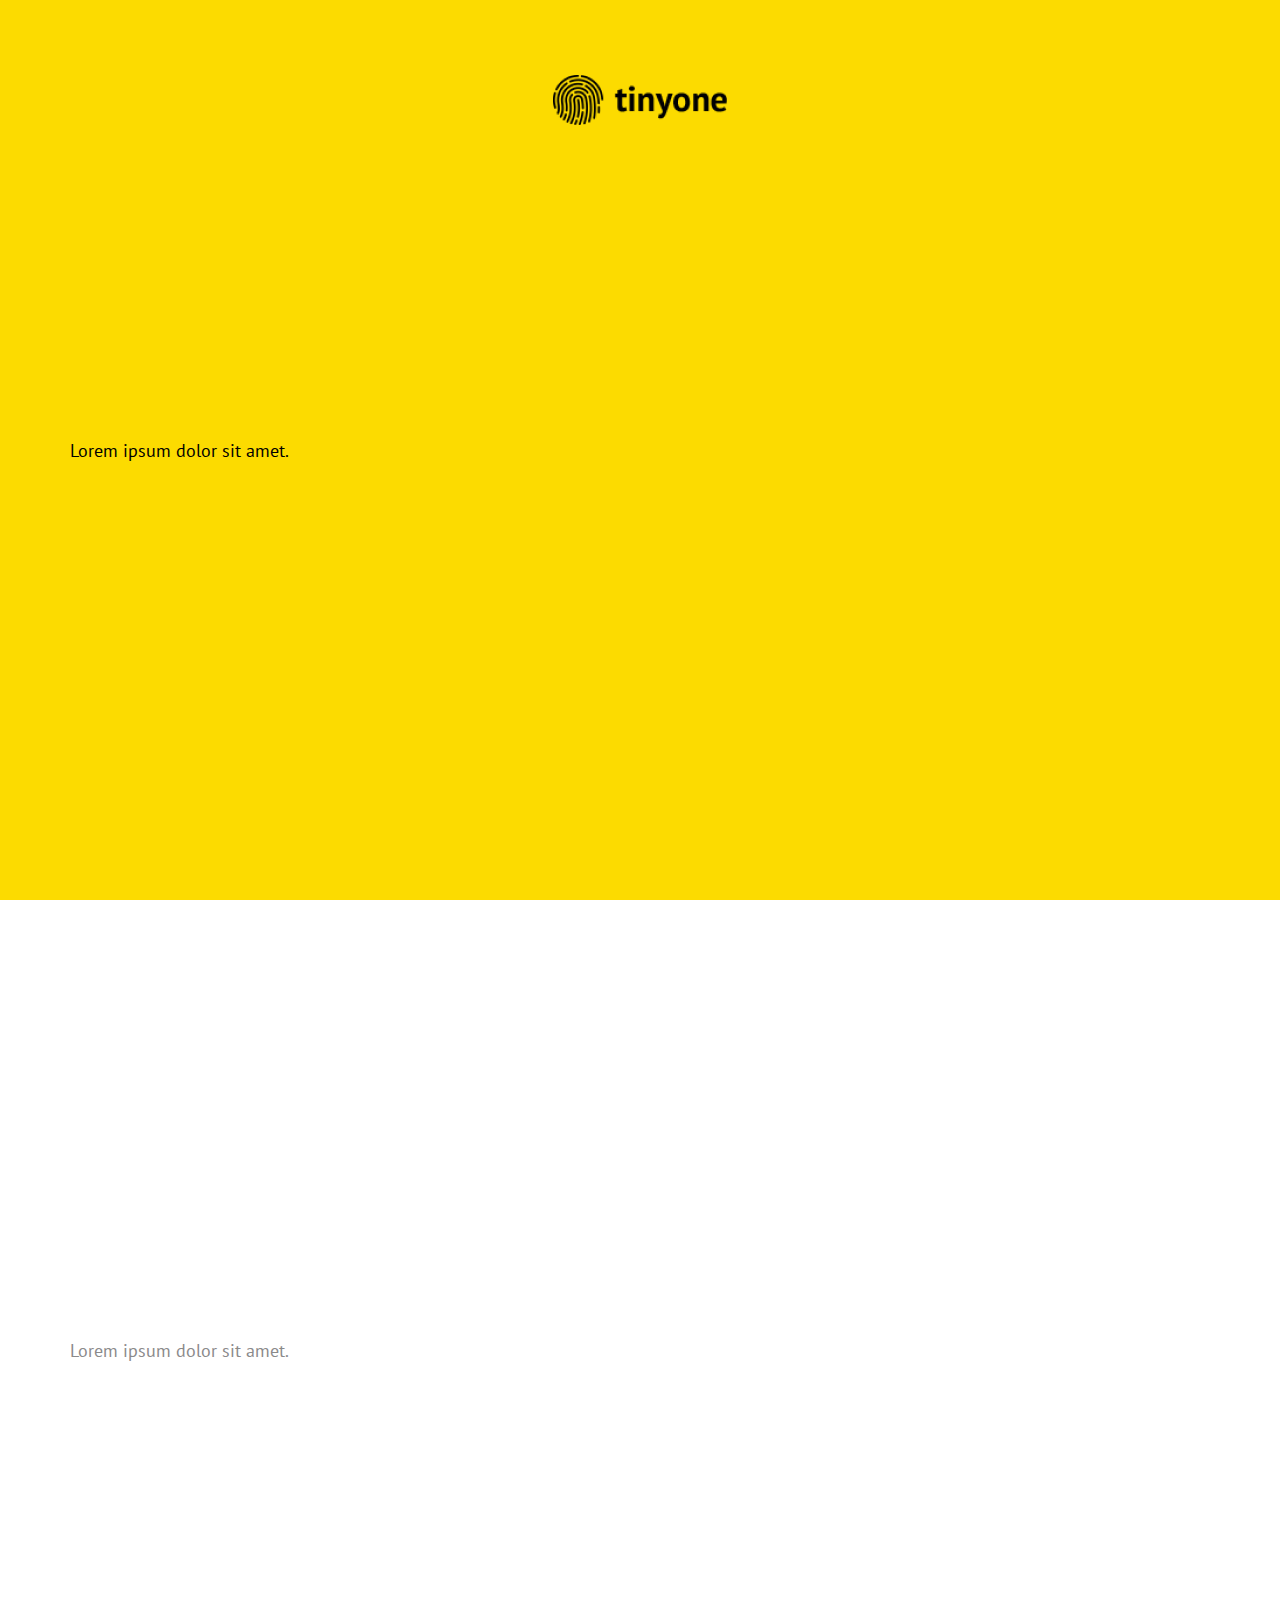
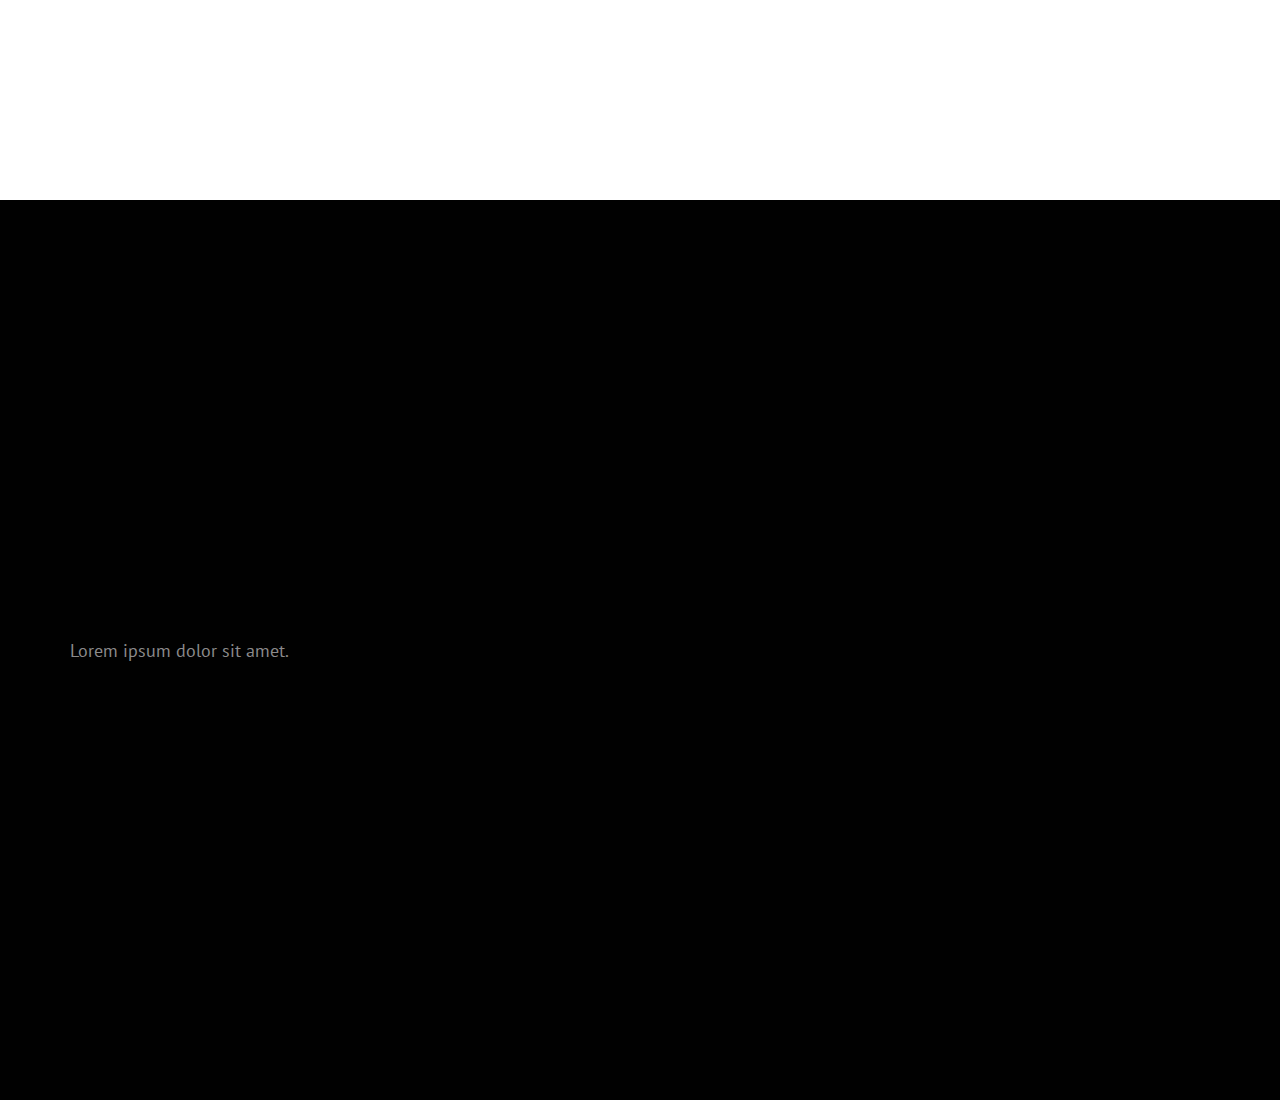
==== index.html @ 017e1a40 "one" ====
<!DOCTYPE html>
<html lang="en">

<head>
    <meta charset="UTF-8">
    <meta http-equiv="X-UA-Compatible" content="IE=edge">
    <meta name="viewport" content="width=device-width, initial-scale=1.0">
    <link rel="stylesheet" href="style.css">
    <link rel="stylesheet" href="https://pro.fontawesome.com/releases/v5.10.0/css/all.css"
        integrity="sha384-AYmEC3Yw5cVb3ZcuHtOA93w35dYTsvhLPVnYs9eStHfGJvOvKxVfELGroGkvsg+p" crossorigin="anonymous" />
    <title>Document</title>
</head>

<body>
    <section class="header">
        <div class="container">
            <div class="header__menu">
                <a hreff="#"><i class="fas fa-bars"></i></a></div>
            <div class="header__logo">
                <a hreff="#"><img src="/images/logo.png"></a>
            </div>
            <div class="header__social">
                <a hreff="#"><i class="fab fa-facebook-square"></i></a>
                <a hreff="#"><i class="fab fa-twitter-square"></i></a>
                <a hreff="#"><i class="fab fa-pinterest-square"></i></a></div>
        </div>


    </section>

    <section class="slider">
        <div class="container">Lorem ipsum dolor sit amet.</div>
    </section>
    <section class="content">
        <div class="container">Lorem ipsum dolor sit amet.</div>
    </section>
    <section class="footer">
        <div class="container">Lorem ipsum dolor sit amet.</div>
    </section>
</body>

</html>
---- style.css ----
@import url('https://fonts.googleapis.com/css2?family=PT+Sans:wght@400;700&display=swap');

:root {
    --variable-yellow: #fcdb00;
    --variable-silver: #8b8a8b;
    --variable-black: #010101;
}

* {
    padding: 0;
    margin: 0;
    box-sizing: border-box;
}

html,
body {
    height: 100%;
}

body {
    font-family: 'PT Sans', sans-serif;
    font-size: 18px;
    line-height: 1.5em;
    color: var(--variable-silver);
}

section {
    padding: 75px 0;
    display: flex;
    justify-content: center;
    align-items: center;
}

.container {
    width: 90%;
    max-width: 1140px;
    margin: 0 auto;
    display: flex;
}

.slider,
.content,
.footer {
    min-height: 100%;
}
.menu, .social a
{
    color:#010101;
    font-size: 24px;
}


.header {
    position: absolute;
    left:0;
    right:0;

}
.header .container
{
    flex-direction: row;
    justify-content: space-between;
}

.slider {
    background-color: var(--variable-yellow);
    color:var(--variable-black);
}

.content {}

.footer {
    background-color: var(--variable-black);
}
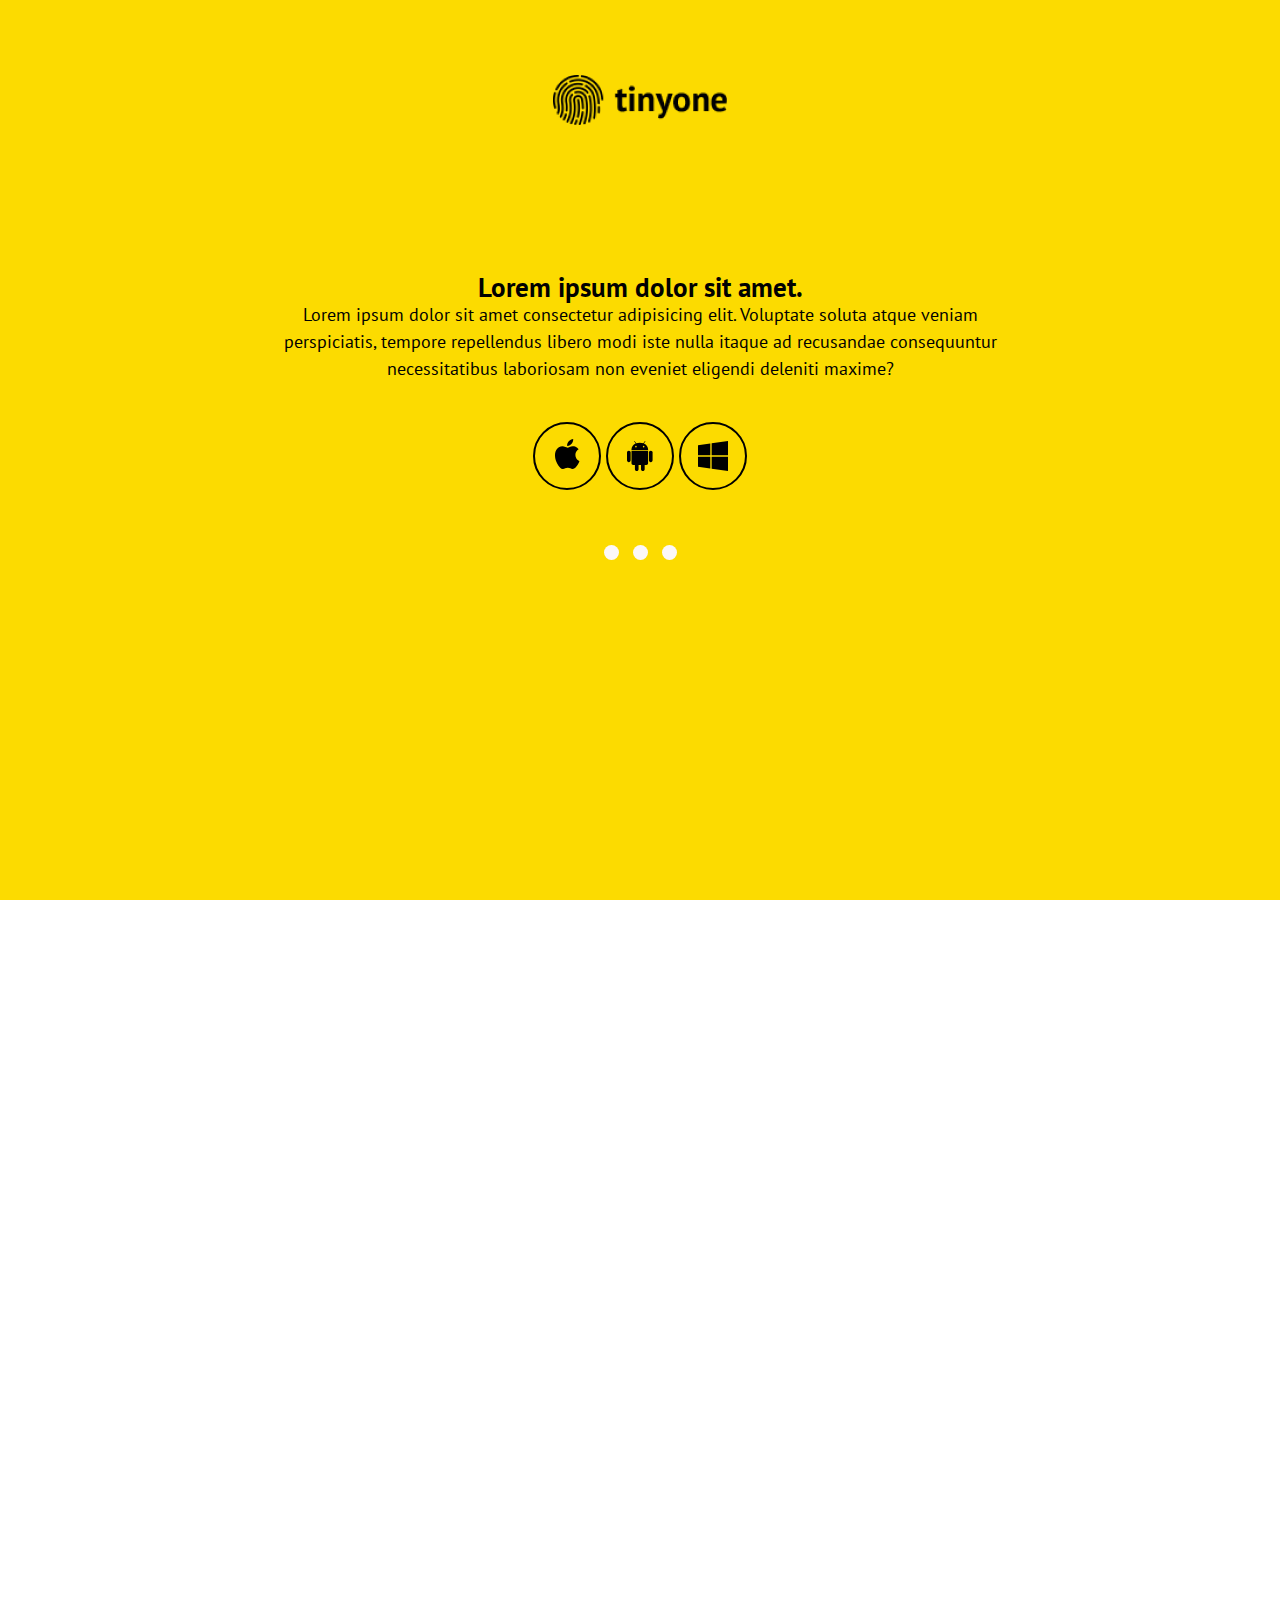
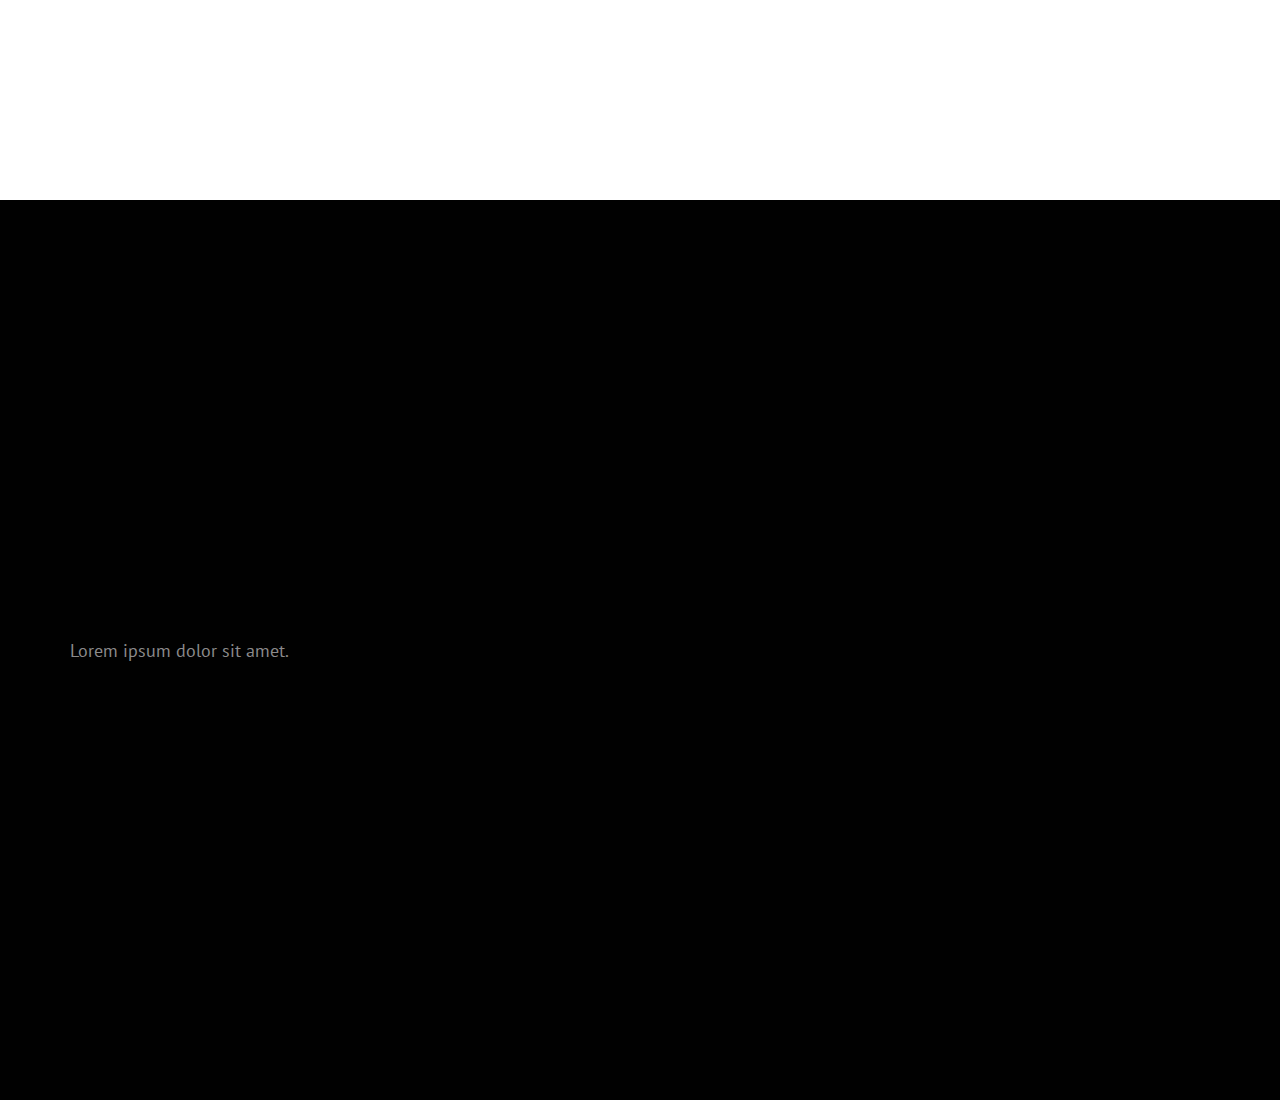
==== commit 9a2224cc: "2307" ====
--- a/index.html
+++ b/index.html
@@ -15,24 +15,46 @@
     <section class="header">
         <div class="container">
             <div class="header__menu">
-                <a hreff="#"><i class="fas fa-bars"></i></a></div>
+                <a href="#"><i class="fas fa-bars"></i></a>
+            </div>
             <div class="header__logo">
-                <a hreff="#"><img src="/images/logo.png"></a>
+                <a href="#"><img src="/images/logo.png"></a>
             </div>
             <div class="header__social">
-                <a hreff="#"><i class="fab fa-facebook-square"></i></a>
-                <a hreff="#"><i class="fab fa-twitter-square"></i></a>
-                <a hreff="#"><i class="fab fa-pinterest-square"></i></a></div>
+                <a href="#"><i class="fab fa-facebook-square"></i></a>
+                <a href="#"><i class="fab fa-twitter-square"></i></a>
+                <a href="#"><i class="fab fa-pinterest-square"></i></a>
+            </div>
         </div>
 
 
     </section>
 
     <section class="slider">
-        <div class="container">Lorem ipsum dolor sit amet.</div>
+        <div class="container">
+            <div class="slider__item">
+                <h2>Lorem ipsum dolor sit amet.</h2>
+                <p>Lorem ipsum dolor sit amet consectetur adipisicing elit. Voluptate soluta atque veniam perspiciatis, tempore repellendus libero modi iste nulla itaque ad recusandae consequuntur necessitatibus laboriosam non eveniet eligendi deleniti maxime?
+                </p>
+                <div class="pictures">
+                    <img src="/images/Apple_logo.svg">
+                    <img src="/images/Android_logo.svg">
+                    <img src="/images/Windows_logo.svg">
+                </div>
+            </div>
+
+            <ul class="slider_navigation">
+                <li class="slider_navigation_items"></li>
+                <li class="slider_navigation_items"></li>
+                <li class="slider_navigation_items"></li>
+            </ul>
+        </div>
     </section>
     <section class="content">
-        <div class="container">Lorem ipsum dolor sit amet.</div>
+        <div class="container">
+            
+        </div>
+
     </section>
     <section class="footer">
         <div class="container">Lorem ipsum dolor sit amet.</div>
--- a/style.css
+++ b/style.css
@@ -4,6 +4,7 @@
     --variable-yellow: #fcdb00;
     --variable-silver: #8b8a8b;
     --variable-black: #010101;
+    --variable-white: #fcf8f8;
 }
 
 * {
@@ -43,30 +44,94 @@
 .footer {
     min-height: 100%;
 }
-.menu, .social a
-{
-    color:#010101;
+
+.header__menu a,
+.header__social a {
+    color: var(--variable-black);
     font-size: 24px;
 }
 
 
 .header {
     position: absolute;
-    left:0;
-    right:0;
+    left: 0;
+    right: 0;
 
 }
-.header .container
-{
+
+.header .container {
     flex-direction: row;
     justify-content: space-between;
+    align-items: center;
 }
+
+.header .container>div {
+    width: 30%;
+}
+
+.header__social a {
+    margin-left: 15px;
+    font-size: 24px;
+}
+
+.header__logo {
+    text-align: center;
+}
+
+.header__social {
+    text-align: right;
+    display: flex;
+    justify-content: flex-end;
+}
+
+h2, p
+ {
+    text-align: center;
+ }
+
+ 
 
 .slider {
     background-color: var(--variable-yellow);
-    color:var(--variable-black);
+    color: var(--variable-black);
+}
+.slider>.container
+{
+    position: relative;
+    flex-direction: column;
+    justify-content: center;
+    align-items: center;
+
+}
+.slider__item
+{
+    max-width: 740px;
+    text-align: center;
+    padding: 15px 0;
+}
+.pictures
+{
+    margin:40px 0 130px ;
 }
 
+
+.slider_navigation_items {
+    
+    width: 15px;
+    height: 15px;
+    border-radius: 50%;
+    background-color:var(--variable-white);
+    margin:7px;
+}
+.slider_navigation
+{
+    display:flex;
+
+    list-style: none;
+    position: absolute;
+    bottom:75px;
+    
+}
 .content {}
 
 .footer {
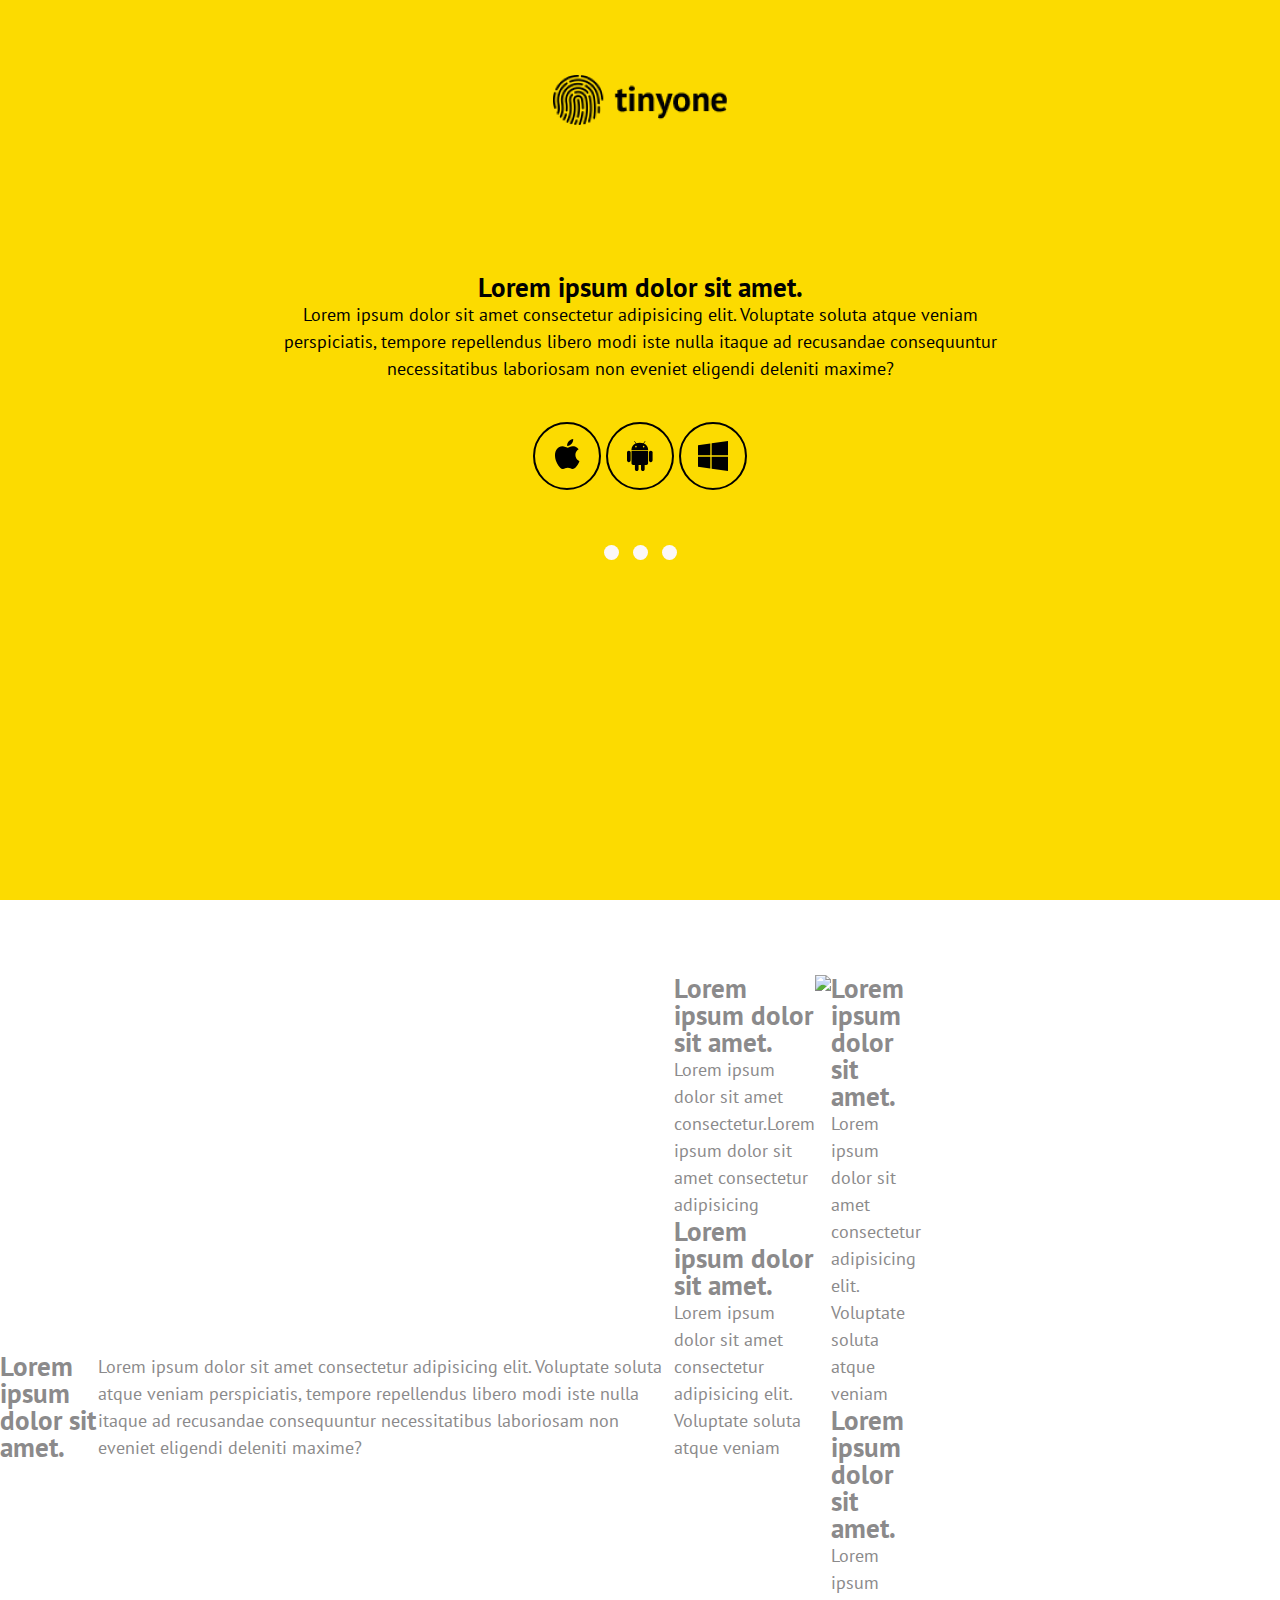
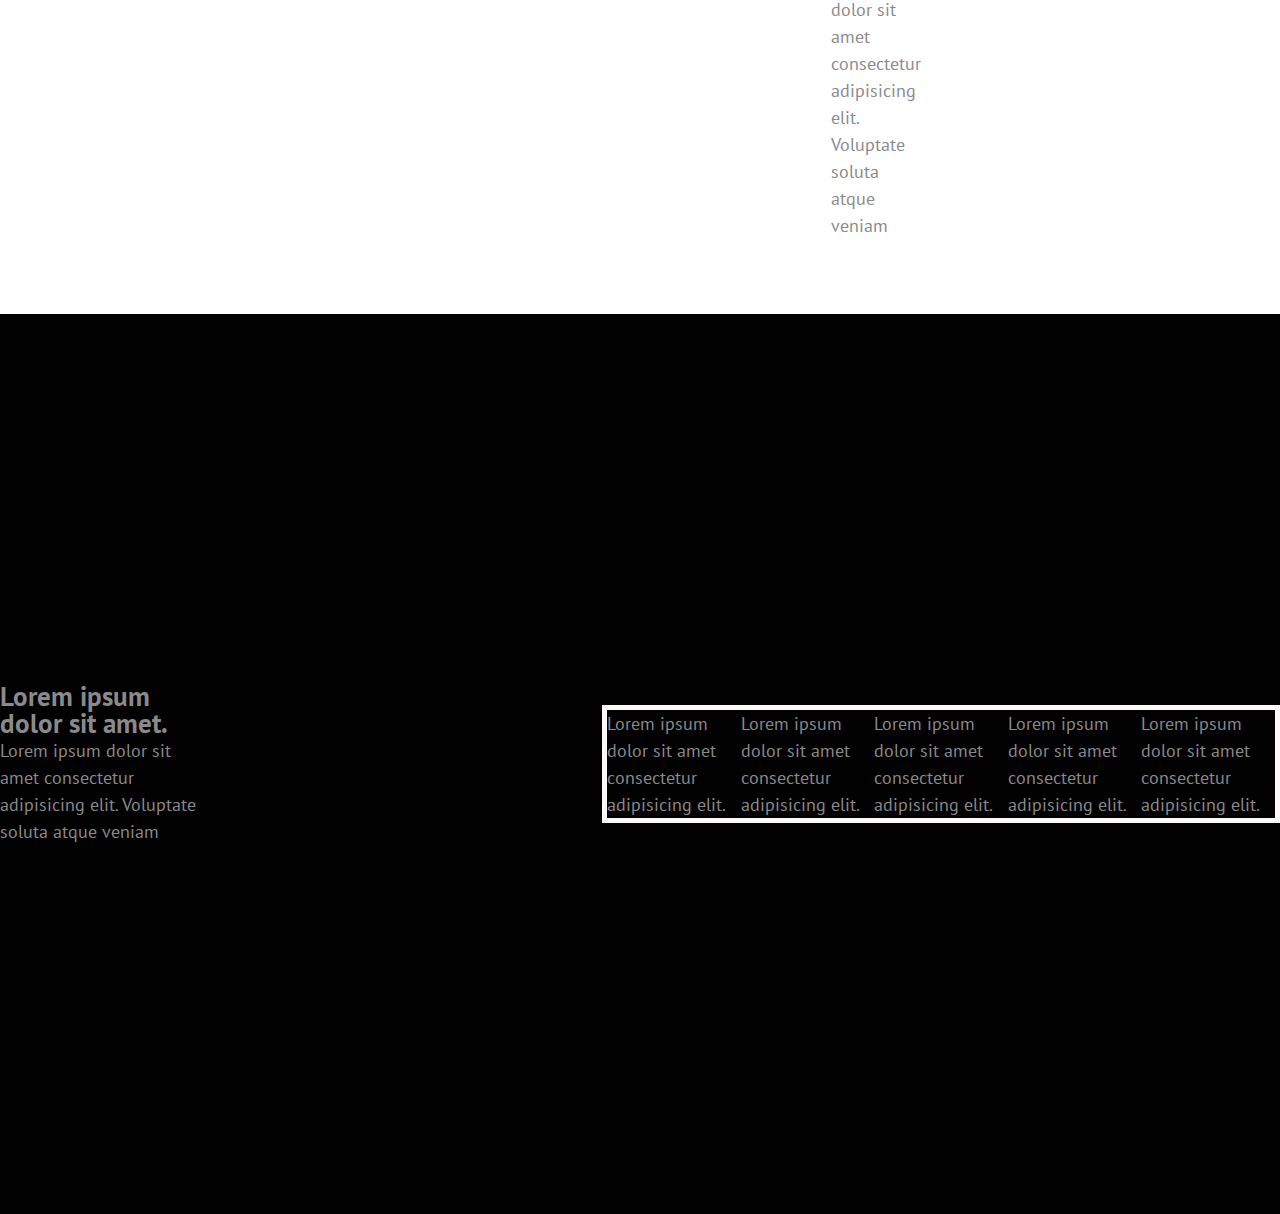
==== commit 2a59d7c1: "2307" ====
--- a/index.html
+++ b/index.html
@@ -1,64 +1,109 @@
-<!DOCTYPE html>
-<html lang="en">
-
-<head>
-    <meta charset="UTF-8">
-    <meta http-equiv="X-UA-Compatible" content="IE=edge">
-    <meta name="viewport" content="width=device-width, initial-scale=1.0">
-    <link rel="stylesheet" href="style.css">
-    <link rel="stylesheet" href="https://pro.fontawesome.com/releases/v5.10.0/css/all.css"
-        integrity="sha384-AYmEC3Yw5cVb3ZcuHtOA93w35dYTsvhLPVnYs9eStHfGJvOvKxVfELGroGkvsg+p" crossorigin="anonymous" />
-    <title>Document</title>
-</head>
-
-<body>
-    <section class="header">
-        <div class="container">
-            <div class="header__menu">
-                <a href="#"><i class="fas fa-bars"></i></a>
-            </div>
-            <div class="header__logo">
-                <a href="#"><img src="/images/logo.png"></a>
-            </div>
-            <div class="header__social">
-                <a href="#"><i class="fab fa-facebook-square"></i></a>
-                <a href="#"><i class="fab fa-twitter-square"></i></a>
-                <a href="#"><i class="fab fa-pinterest-square"></i></a>
-            </div>
-        </div>
-
-
-    </section>
-
-    <section class="slider">
-        <div class="container">
-            <div class="slider__item">
-                <h2>Lorem ipsum dolor sit amet.</h2>
-                <p>Lorem ipsum dolor sit amet consectetur adipisicing elit. Voluptate soluta atque veniam perspiciatis, tempore repellendus libero modi iste nulla itaque ad recusandae consequuntur necessitatibus laboriosam non eveniet eligendi deleniti maxime?
-                </p>
-                <div class="pictures">
-                    <img src="/images/Apple_logo.svg">
-                    <img src="/images/Android_logo.svg">
-                    <img src="/images/Windows_logo.svg">
-                </div>
-            </div>
-
-            <ul class="slider_navigation">
-                <li class="slider_navigation_items"></li>
-                <li class="slider_navigation_items"></li>
-                <li class="slider_navigation_items"></li>
-            </ul>
-        </div>
-    </section>
-    <section class="content">
-        <div class="container">
-            
-        </div>
-
-    </section>
-    <section class="footer">
-        <div class="container">Lorem ipsum dolor sit amet.</div>
-    </section>
-</body>
-
+<!DOCTYPE html>
+<html lang="en">
+
+<head>
+    <meta charset="UTF-8">
+    <meta http-equiv="X-UA-Compatible" content="IE=edge">
+    <meta name="viewport" content="width=device-width, initial-scale=1.0">
+    <link rel="stylesheet" href="style.css">
+    <link rel="stylesheet" href="https://pro.fontawesome.com/releases/v5.10.0/css/all.css"
+        integrity="sha384-AYmEC3Yw5cVb3ZcuHtOA93w35dYTsvhLPVnYs9eStHfGJvOvKxVfELGroGkvsg+p" crossorigin="anonymous" />
+    <title>Document</title>
+</head>
+
+<body>
+    <section class="header">
+        <div class="container">
+            <div class="header__menu">
+                <a href="#"><i class="fas fa-bars"></i></a>
+            </div>
+            <div class="header__logo">
+                <a href="#"><img src="/images/logo.png"></a>
+            </div>
+            <div class="header__social">
+                <a href="#"><i class="fab fa-facebook-square"></i></a>
+                <a href="#"><i class="fab fa-twitter-square"></i></a>
+                <a href="#"><i class="fab fa-pinterest-square"></i></a>
+            </div>
+        </div>
+
+
+    </section>
+
+    <section class="slider">
+        <div class="container">
+            <div class="slider__item">
+                <h2>Lorem ipsum dolor sit amet.</h2>
+                <p>Lorem ipsum dolor sit amet consectetur adipisicing elit. Voluptate soluta atque veniam perspiciatis,
+                    tempore repellendus libero modi iste nulla itaque ad recusandae consequuntur necessitatibus
+                    laboriosam non eveniet eligendi deleniti maxime?
+                </p>
+                <div class="pictures">
+                    <img src="/images/Apple_logo.svg">
+                    <img src="/images/Android_logo.svg">
+                    <img src="/images/Windows_logo.svg">
+                </div>
+            </div>
+
+            <ul class="slider_navigation">
+                <li class="slider_navigation_items"></li>
+                <li class="slider_navigation_items"></li>
+                <li class="slider_navigation_items"></li>
+            </ul>
+        </div>
+    </section>
+    <section class="content">
+        <div class="content__container">
+            <h2>Lorem ipsum dolor sit amet.</h2>
+            <p>Lorem ipsum dolor sit amet consectetur adipisicing elit. Voluptate soluta atque veniam perspiciatis,
+                tempore repellendus libero modi iste nulla itaque ad recusandae consequuntur necessitatibus
+                laboriosam non eveniet eligendi deleniti maxime?
+            </p>
+        </div>
+        <div class="container">
+
+            <div class="content__container__under">
+                <div class="content__container__under1">
+                    <h2>Lorem ipsum dolor sit amet.</h2>
+                    <p>Lorem ipsum dolor sit amet consectetur.Lorem ipsum dolor sit amet consectetur adipisicing
+                    </p>
+                    <h2>Lorem ipsum dolor sit amet.</h2>
+                    <p>Lorem ipsum dolor sit amet consectetur adipisicing elit. Voluptate soluta atque veniam
+                    </p>
+                </div>
+
+                <img src="/images/tablet.svg">
+
+                <div class="content__container__under2">
+                    <h2>Lorem ipsum dolor sit amet.</h2>
+                    <p>Lorem ipsum dolor sit amet consectetur adipisicing elit. Voluptate soluta atque veniam
+                    </p>
+                    <h2>Lorem ipsum dolor sit amet.</h2>
+                    <p>Lorem ipsum dolor sit amet consectetur adipisicing elit. Voluptate soluta atque veniam
+                    </p>
+                </div>
+            </div>
+
+        </div>
+
+        </div>
+
+    </section>
+    <section class="footer">
+        <div class="footer__container">
+            <h2>Lorem ipsum dolor sit amet.</h2>
+            <p>Lorem ipsum dolor sit amet consectetur adipisicing elit. Voluptate soluta atque veniam
+            </p>
+        </div>
+        <div class="footer_forms"> </div>
+        <div class="footer_finish">
+            <p>Lorem ipsum dolor sit amet consectetur adipisicing elit.</p>
+            <p>Lorem ipsum dolor sit amet consectetur adipisicing elit.</p>
+            <p>Lorem ipsum dolor sit amet consectetur adipisicing elit.</p>
+            <p>Lorem ipsum dolor sit amet consectetur adipisicing elit.</p>
+            <p>Lorem ipsum dolor sit amet consectetur adipisicing elit.</p>
+        </div>
+    </section>
+</body>
+
 </html>--- a/style.css
+++ b/style.css
@@ -1,139 +1,181 @@
-@import url('https://fonts.googleapis.com/css2?family=PT+Sans:wght@400;700&display=swap');
-
-:root {
-    --variable-yellow: #fcdb00;
-    --variable-silver: #8b8a8b;
-    --variable-black: #010101;
-    --variable-white: #fcf8f8;
-}
-
-* {
-    padding: 0;
-    margin: 0;
-    box-sizing: border-box;
-}
-
-html,
-body {
-    height: 100%;
-}
-
-body {
-    font-family: 'PT Sans', sans-serif;
-    font-size: 18px;
-    line-height: 1.5em;
-    color: var(--variable-silver);
-}
-
-section {
-    padding: 75px 0;
-    display: flex;
-    justify-content: center;
-    align-items: center;
-}
-
-.container {
-    width: 90%;
-    max-width: 1140px;
-    margin: 0 auto;
-    display: flex;
-}
-
-.slider,
-.content,
-.footer {
-    min-height: 100%;
-}
-
-.header__menu a,
-.header__social a {
-    color: var(--variable-black);
-    font-size: 24px;
-}
-
-
-.header {
-    position: absolute;
-    left: 0;
-    right: 0;
-
-}
-
-.header .container {
-    flex-direction: row;
-    justify-content: space-between;
-    align-items: center;
-}
-
-.header .container>div {
-    width: 30%;
-}
-
-.header__social a {
-    margin-left: 15px;
-    font-size: 24px;
-}
-
-.header__logo {
-    text-align: center;
-}
-
-.header__social {
-    text-align: right;
-    display: flex;
-    justify-content: flex-end;
-}
-
-h2, p
- {
-    text-align: center;
- }
-
- 
-
-.slider {
-    background-color: var(--variable-yellow);
-    color: var(--variable-black);
-}
-.slider>.container
-{
-    position: relative;
-    flex-direction: column;
-    justify-content: center;
-    align-items: center;
-
-}
-.slider__item
-{
-    max-width: 740px;
-    text-align: center;
-    padding: 15px 0;
-}
-.pictures
-{
-    margin:40px 0 130px ;
-}
-
-
-.slider_navigation_items {
-    
-    width: 15px;
-    height: 15px;
-    border-radius: 50%;
-    background-color:var(--variable-white);
-    margin:7px;
-}
-.slider_navigation
-{
-    display:flex;
-
-    list-style: none;
-    position: absolute;
-    bottom:75px;
-    
-}
-.content {}
-
-.footer {
-    background-color: var(--variable-black);
+@import url('https://fonts.googleapis.com/css2?family=PT+Sans:wght@400;700&display=swap');
+
+:root {
+    --variable-yellow: #fcdb00;
+    --variable-silver: #8b8a8b;
+    --variable-black: #010101;
+    --variable-white: #fcf8f8;
+}
+
+* {
+    padding: 0;
+    margin: 0;
+    box-sizing: border-box;
+}
+
+html,
+body {
+    height: 100%;
+}
+
+body {
+    font-family: 'PT Sans', sans-serif;
+    font-size: 18px;
+    line-height: 1.5em;
+    color: var(--variable-silver);
+}
+
+section {
+    padding: 75px 0;
+    display: flex;
+    justify-content: center;
+    align-items: center;
+}
+
+.container {
+    width: 90%;
+    max-width: 1140px;
+    margin: 0 auto;
+    display: flex;
+}
+
+.slider,
+.content,
+.footer {
+    min-height: 100%;
+}
+
+.header__menu a,
+.header__social a {
+    color: var(--variable-black);
+    font-size: 24px;
+}
+
+
+.header {
+    position: absolute;
+    left: 0;
+    right: 0;
+
+}
+
+.header .container {
+    flex-direction: row;
+    justify-content: space-between;
+    align-items: center;
+}
+
+.header .container>div {
+    width: 30%;
+}
+
+.header__social a {
+    margin-left: 15px;
+    font-size: 24px;
+}
+
+.header__logo {
+    text-align: center;
+}
+
+.header__social {
+    text-align: right;
+    display: flex;
+    justify-content: flex-end;
+}
+
+h2,
+p {
+    margin: 0  auto;
+}
+
+
+
+.slider {
+    background-color: var(--variable-yellow);
+    color: var(--variable-black);
+}
+
+.slider>.container {
+    position: relative;
+    flex-direction: column;
+    justify-content: center;
+    align-items: center;
+
+}
+
+.slider__item {
+    max-width: 740px;
+    text-align: center;
+    padding: 15px 0;
+}
+
+.pictures {
+    margin: 40px 0 130px;
+}
+
+
+.slider_navigation_items {
+
+    width: 15px;
+    height: 15px;
+    border-radius: 50%;
+    background-color: var(--variable-white);
+    margin: 7px;
+}
+
+.slider_navigation {
+    display: flex;
+    list-style: none;
+    position: absolute;
+    bottom: 75px;
+
+}
+.content__container
+{
+    display: flex;
+    flex-direction: row;
+     flex-basis: 100%;
+     justify-content:center;
+     align-items: center;
+     
+}
+.content__container__under
+{
+    display: flex;
+    flex-basis: 30%;
+    justify-content:row;
+    align-items:space-between;
+}
+
+
+.footer {
+    background-color: var(--variable-black);
+}
+
+.footer__container
+{
+
+}
+
+.footer_forms
+{
+display: flex;
+flex-direction: row;
+     flex-basis: 100%;
+     justify-content:center;
+     align-items: center;
+
+
+}
+
+.footer_finish
+{
+display: flex;
+justify-content: center;
+align-items: center;
+flex-grow: 2;
+align-items: center;
+border:#fcf8f8 solid 5px;
+
 }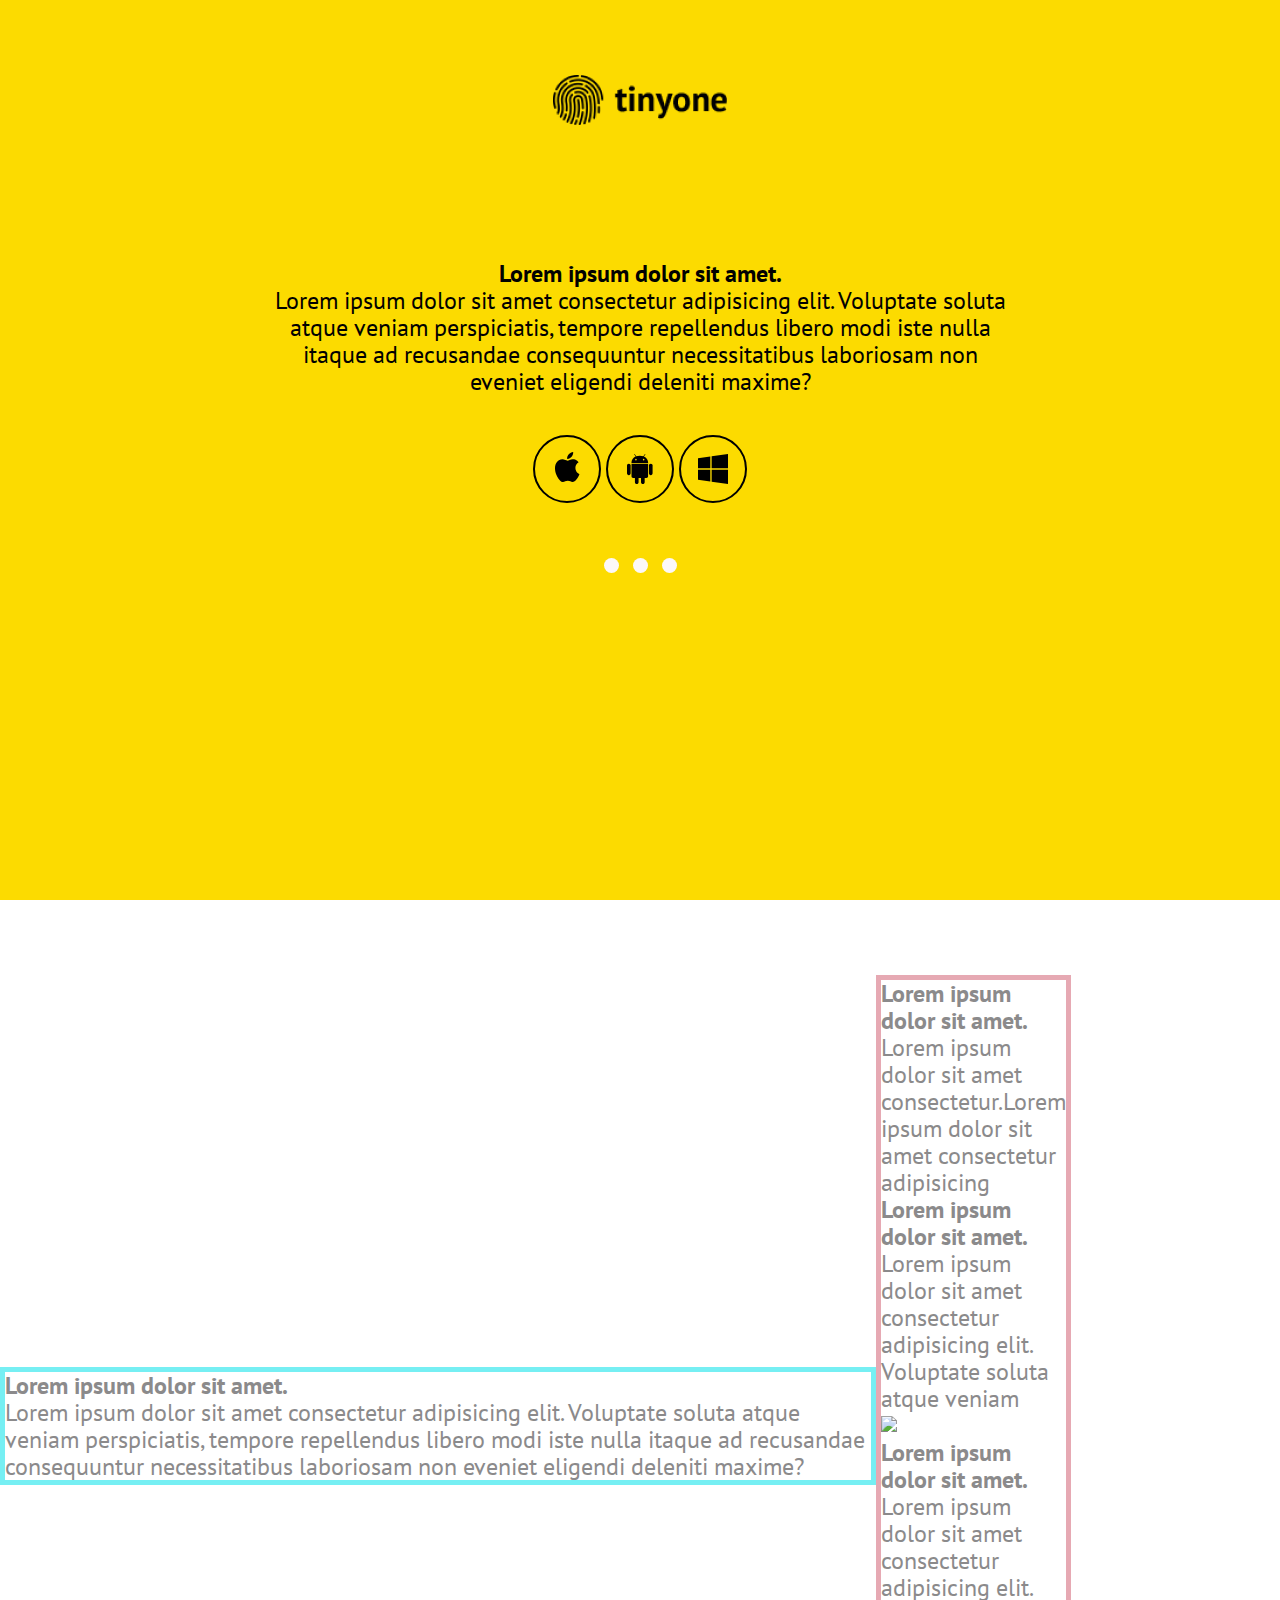
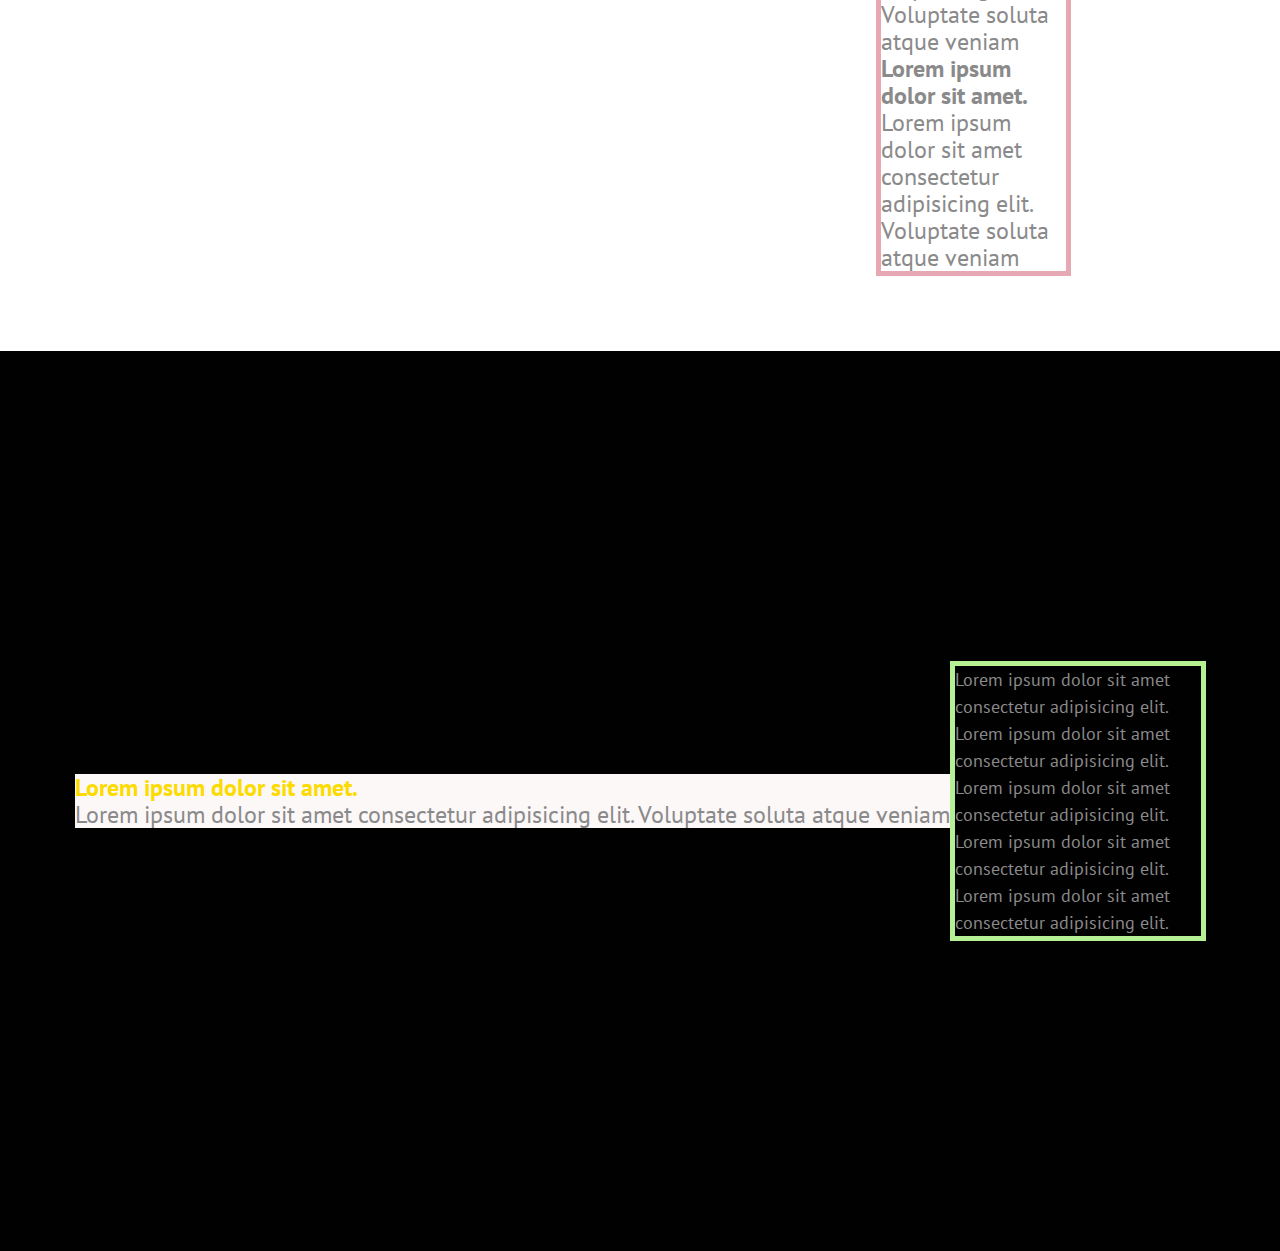
==== commit ee403398: "23071519" ====
--- a/index.html
+++ b/index.html
@@ -96,13 +96,13 @@
             </p>
         </div>
         <div class="footer_forms"> </div>
-        <div class="footer_finish">
-            <p>Lorem ipsum dolor sit amet consectetur adipisicing elit.</p>
-            <p>Lorem ipsum dolor sit amet consectetur adipisicing elit.</p>
-            <p>Lorem ipsum dolor sit amet consectetur adipisicing elit.</p>
-            <p>Lorem ipsum dolor sit amet consectetur adipisicing elit.</p>
-            <p>Lorem ipsum dolor sit amet consectetur adipisicing elit.</p>
-        </div>
+        <ul class="footer_finish">
+            <Li>Lorem ipsum dolor sit amet consectetur adipisicing elit.</li>
+            <Li>Lorem ipsum dolor sit amet consectetur adipisicing elit.</li>
+            <Li>Lorem ipsum dolor sit amet consectetur adipisicing elit.</li>
+            <Li>Lorem ipsum dolor sit amet consectetur adipisicing elit.</li>
+            <Li>Lorem ipsum dolor sit amet consectetur adipisicing elit.</li>
+        </ul>
     </section>
 </body>
 
--- a/style.css
+++ b/style.css
@@ -86,7 +86,8 @@
 
 h2,
 p {
-    margin: 0  auto;
+    margin: 0 auto;
+    font-size: 24px;
 }
 
 
@@ -131,51 +132,50 @@
     bottom: 75px;
 
 }
-.content__container
-{
-    display: flex;
-    flex-direction: row;
-     flex-basis: 100%;
-     justify-content:center;
-     align-items: center;
-     
+
+.content__container {
+    
+    border: #76eff3 solid 5px;
+
 }
-.content__container__under
-{
-    display: flex;
+
+.content__container__under {
+   
     flex-basis: 30%;
-    justify-content:row;
-    align-items:space-between;
+   
+    border: #e6a9b3 solid 5px;
 }
 
 
 .footer {
     background-color: var(--variable-black);
+    flex-wrap: nowrap;
 }
 
-.footer__container
-{
+.footer__container {
+    background-color: #fcf8f8;
+   }
+    .footer__container h2
+   {
+       color:var(--variable-yellow);
+   }
+
+.footer_forms {
 
 }
 
-.footer_forms
-{
-display: flex;
-flex-direction: row;
-     flex-basis: 100%;
-     justify-content:center;
+.footer_finish {
+    
+    border: #b6f094 solid 5px;
+    flex-basis:20%;
+    
+    justify-content: space-between;
      align-items: center;
-
-
+     
 }
 
-.footer_finish
+li
 {
-display: flex;
-justify-content: center;
-align-items: center;
-flex-grow: 2;
-align-items: center;
-border:#fcf8f8 solid 5px;
-
+    flex-basis: 20%;
+    list-style: none;
 }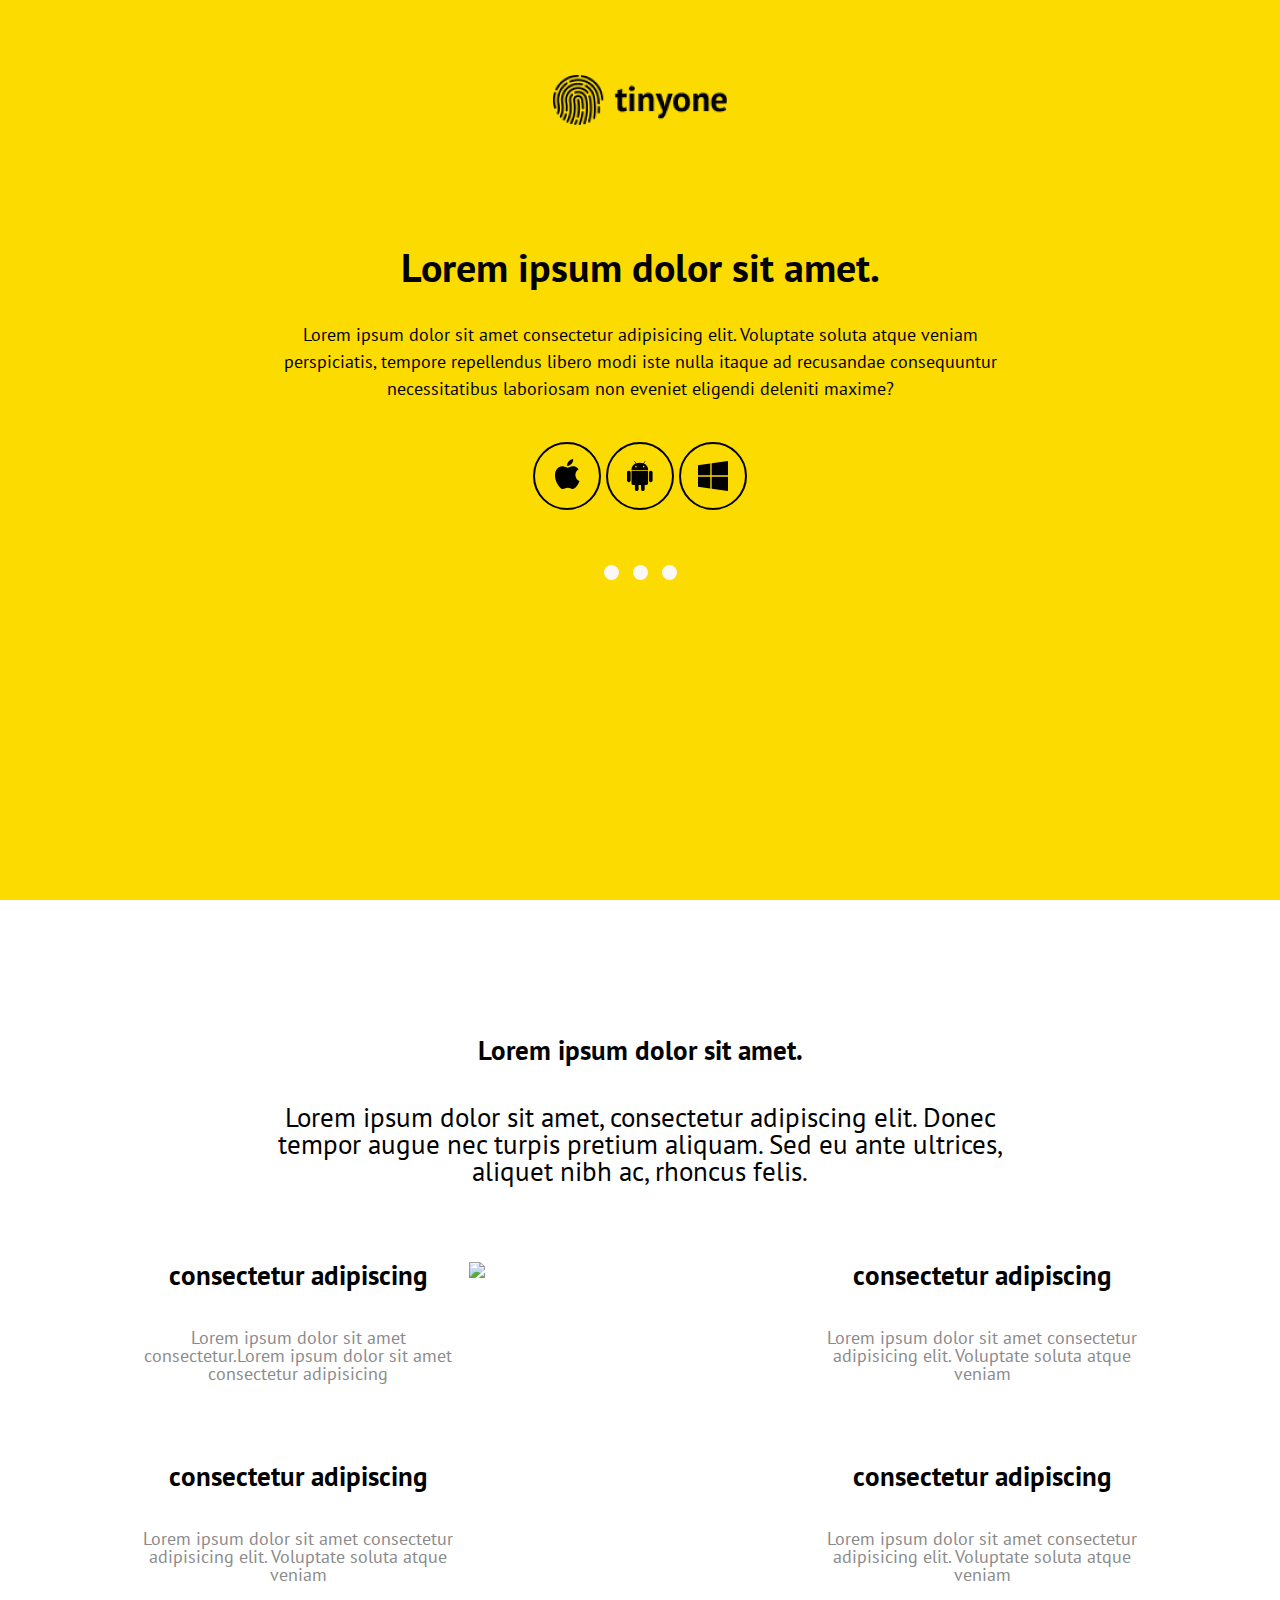
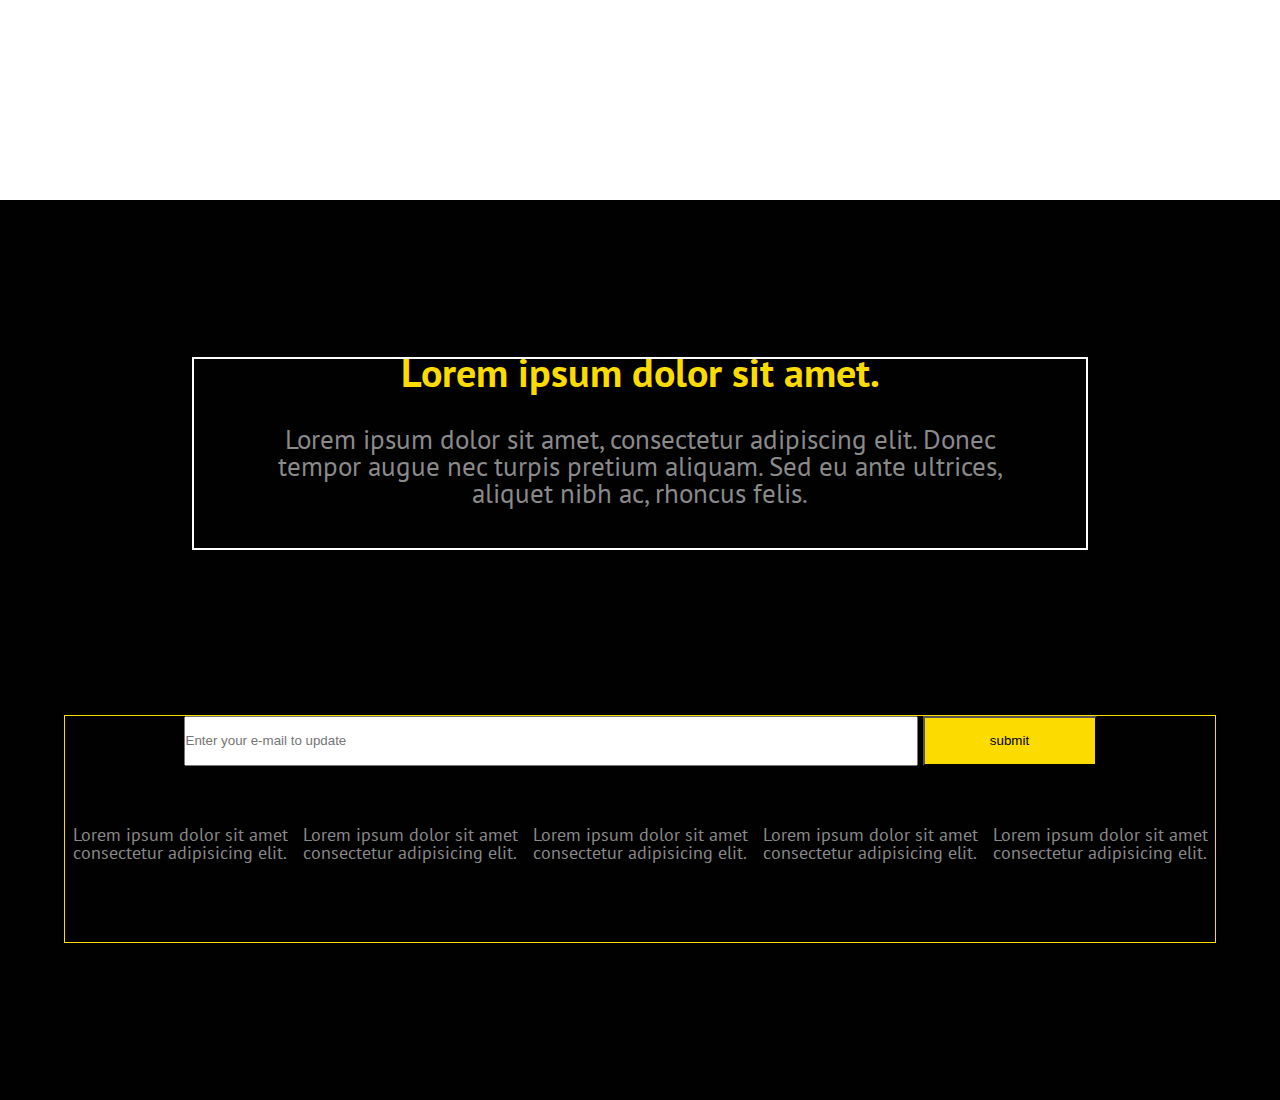
==== commit 2cc3626c: "3007" ====
--- a/index.html
+++ b/index.html
@@ -55,30 +55,29 @@
     <section class="content">
         <div class="content__container">
             <h2>Lorem ipsum dolor sit amet.</h2>
-            <p>Lorem ipsum dolor sit amet consectetur adipisicing elit. Voluptate soluta atque veniam perspiciatis,
-                tempore repellendus libero modi iste nulla itaque ad recusandae consequuntur necessitatibus
-                laboriosam non eveniet eligendi deleniti maxime?
+            <p>Lorem ipsum dolor sit amet, consectetur adipiscing elit. Donec tempor augue nec turpis pretium aliquam.
+                Sed eu ante ultrices, aliquet nibh ac, rhoncus felis.
             </p>
         </div>
         <div class="container">
 
             <div class="content__container__under">
                 <div class="content__container__under1">
-                    <h2>Lorem ipsum dolor sit amet.</h2>
+                    <h2>consectetur adipiscing</h2>
                     <p>Lorem ipsum dolor sit amet consectetur.Lorem ipsum dolor sit amet consectetur adipisicing
                     </p>
-                    <h2>Lorem ipsum dolor sit amet.</h2>
+                    <h2>consectetur adipiscing</h2>
                     <p>Lorem ipsum dolor sit amet consectetur adipisicing elit. Voluptate soluta atque veniam
                     </p>
                 </div>
 
-                <img src="/images/tablet.svg">
+                <img class="content__container__under2" src="/images/tablet.svg">
 
-                <div class="content__container__under2">
-                    <h2>Lorem ipsum dolor sit amet.</h2>
+                <div class="content__container__under3">
+                    <h2>consectetur adipiscing</h2>
                     <p>Lorem ipsum dolor sit amet consectetur adipisicing elit. Voluptate soluta atque veniam
                     </p>
-                    <h2>Lorem ipsum dolor sit amet.</h2>
+                    <h2>consectetur adipiscing</h2>
                     <p>Lorem ipsum dolor sit amet consectetur adipisicing elit. Voluptate soluta atque veniam
                     </p>
                 </div>
@@ -92,17 +91,22 @@
     <section class="footer">
         <div class="footer__container">
             <h2>Lorem ipsum dolor sit amet.</h2>
-            <p>Lorem ipsum dolor sit amet consectetur adipisicing elit. Voluptate soluta atque veniam
+            <p>Lorem ipsum dolor sit amet, consectetur adipiscing elit. Donec tempor augue nec turpis pretium aliquam.
+                Sed eu ante ultrices, aliquet nibh ac, rhoncus felis.
             </p>
         </div>
-        <div class="footer_forms"> </div>
-        <ul class="footer_finish">
-            <Li>Lorem ipsum dolor sit amet consectetur adipisicing elit.</li>
-            <Li>Lorem ipsum dolor sit amet consectetur adipisicing elit.</li>
-            <Li>Lorem ipsum dolor sit amet consectetur adipisicing elit.</li>
-            <Li>Lorem ipsum dolor sit amet consectetur adipisicing elit.</li>
-            <Li>Lorem ipsum dolor sit amet consectetur adipisicing elit.</li>
-        </ul>
+        <div class="footer_forms">
+            <form>
+                <input type="email" minlength="3" placeholder="Enter your e-mail to update">
+                <button type="submit"> submit</button>
+            </form>
+            <ul class="footer_finish">
+                <li class="first">Lorem ipsum dolor sit amet consectetur adipisicing elit.</li>
+                <Li class="two">Lorem ipsum dolor sit amet consectetur adipisicing elit.</li>
+                <Li>Lorem ipsum dolor sit amet consectetur adipisicing elit.</li>
+                <Li>Lorem ipsum dolor sit amet consectetur adipisicing elit.</li>
+                <Li>Lorem ipsum dolor sit amet consectetur adipisicing elit.</li>
+            </ul>
     </section>
 </body>
 
--- a/style.css
+++ b/style.css
@@ -86,14 +86,32 @@
 
 h2,
 p {
-    margin: 0 auto;
-    font-size: 24px;
-}
-
-
+    margin: 0 auto 20px;
+    font-size: 27px;
+    text-align: center;
+
+
+}
+
+h2 {
+    margin: 0 auto 40px;
+    font-size: 40px;
+    color: var(--variable-black);
+}
+
+.content__container,
+.footer__container p {
+    width: 754px;
+    height: 102px;
+}
 
 .slider {
     background-color: var(--variable-yellow);
+
+}
+
+.slider,
+.content__container p {
     color: var(--variable-black);
 }
 
@@ -133,49 +151,127 @@
 
 }
 
+.content {
+    display: flex;
+    flex-wrap: wrap;
+    flex-basis: 100%;
+    justify-content: center;
+}
+
+.content p , .footer_finish
+{
+    font-size: 18px;
+    margin: 20px auto 80px;
+    line-height: 1em;
+
+}
+
+.content h2,
+.content__container p {
+    font-size: 27px;
+}
+
 .content__container {
+
+    /* border: #76eff3 solid 5px; */
+    flex-basis: 60%;
+    justify-content: center;
+    flex-wrap: nowrap;
+
+}
+
+.content__container__under {
+    display: flex;
+    justify-content: center;
+
+}
+
+.content__container__under1,
+.content__container__under2,
+.content__container__under3 {
+
+    flex-basis: 30%;
+    /* border: #e6a9b3 solid 5px; */
+    flex-wrap: nowrap;
+    align-content: space-between;
+}
+
+.container p {
+    font-size: 18px;
+}
+.content__container p
+ 
+{
+    color: var(--variable-black);
+}
+
+
+ .footer
+  {
+    background-color: var(--variable-black);
+    display: flex;
+    flex-wrap: wrap;
+     justify-content: center; 
+}
+
+
+.footer__container h2 {
+    color: var(--variable-yellow);
+   
     
-    border: #76eff3 solid 5px;
-
-}
-
-.content__container__under {
-   
-    flex-basis: 30%;
-   
-    border: #e6a9b3 solid 5px;
-}
-
-
-.footer {
-    background-color: var(--variable-black);
+}
+.footer__container{
+border:white solid 2px;
+flex-basis: 70%;
+justify-content: center;
+}
+
+ .footer_forms {
+    flex-basis: 90%;
+} 
+
+ul {
+
+    /* border: #b6f094 solid 5px; */
+    display: flex;
+    flex-basis: 90%;
     flex-wrap: nowrap;
-}
-
-.footer__container {
-    background-color: #fcf8f8;
-   }
-    .footer__container h2
-   {
-       color:var(--variable-yellow);
-   }
-
-.footer_forms {
-
-}
-
-.footer_finish {
-    
-    border: #b6f094 solid 5px;
-    flex-basis:20%;
-    
-    justify-content: space-between;
-     align-items: center;
-     
-}
-
-li
-{
+
+}
+
+li {
+    flex-grow: 2;
     flex-basis: 20%;
     list-style: none;
+}
+
+ /* .first,
+.two {
+    flex-grow: 2;
+    /* border: #b6f094 solid 5px; 
+}  */
+
+
+
+
+
+.footer_forms {
+
+    margin: 0 auto;
+ border: #fcdb00 solid 1px; 
+    text-align: center;
+
+ }  
+ 
+
+button {
+    background-color: var(--variable-yellow);
+    width: 174px;
+    height: 50px;
+}
+
+input {
+    width: 734px;
+    height: 50px;
+    margin: 0 auto 40px;
 }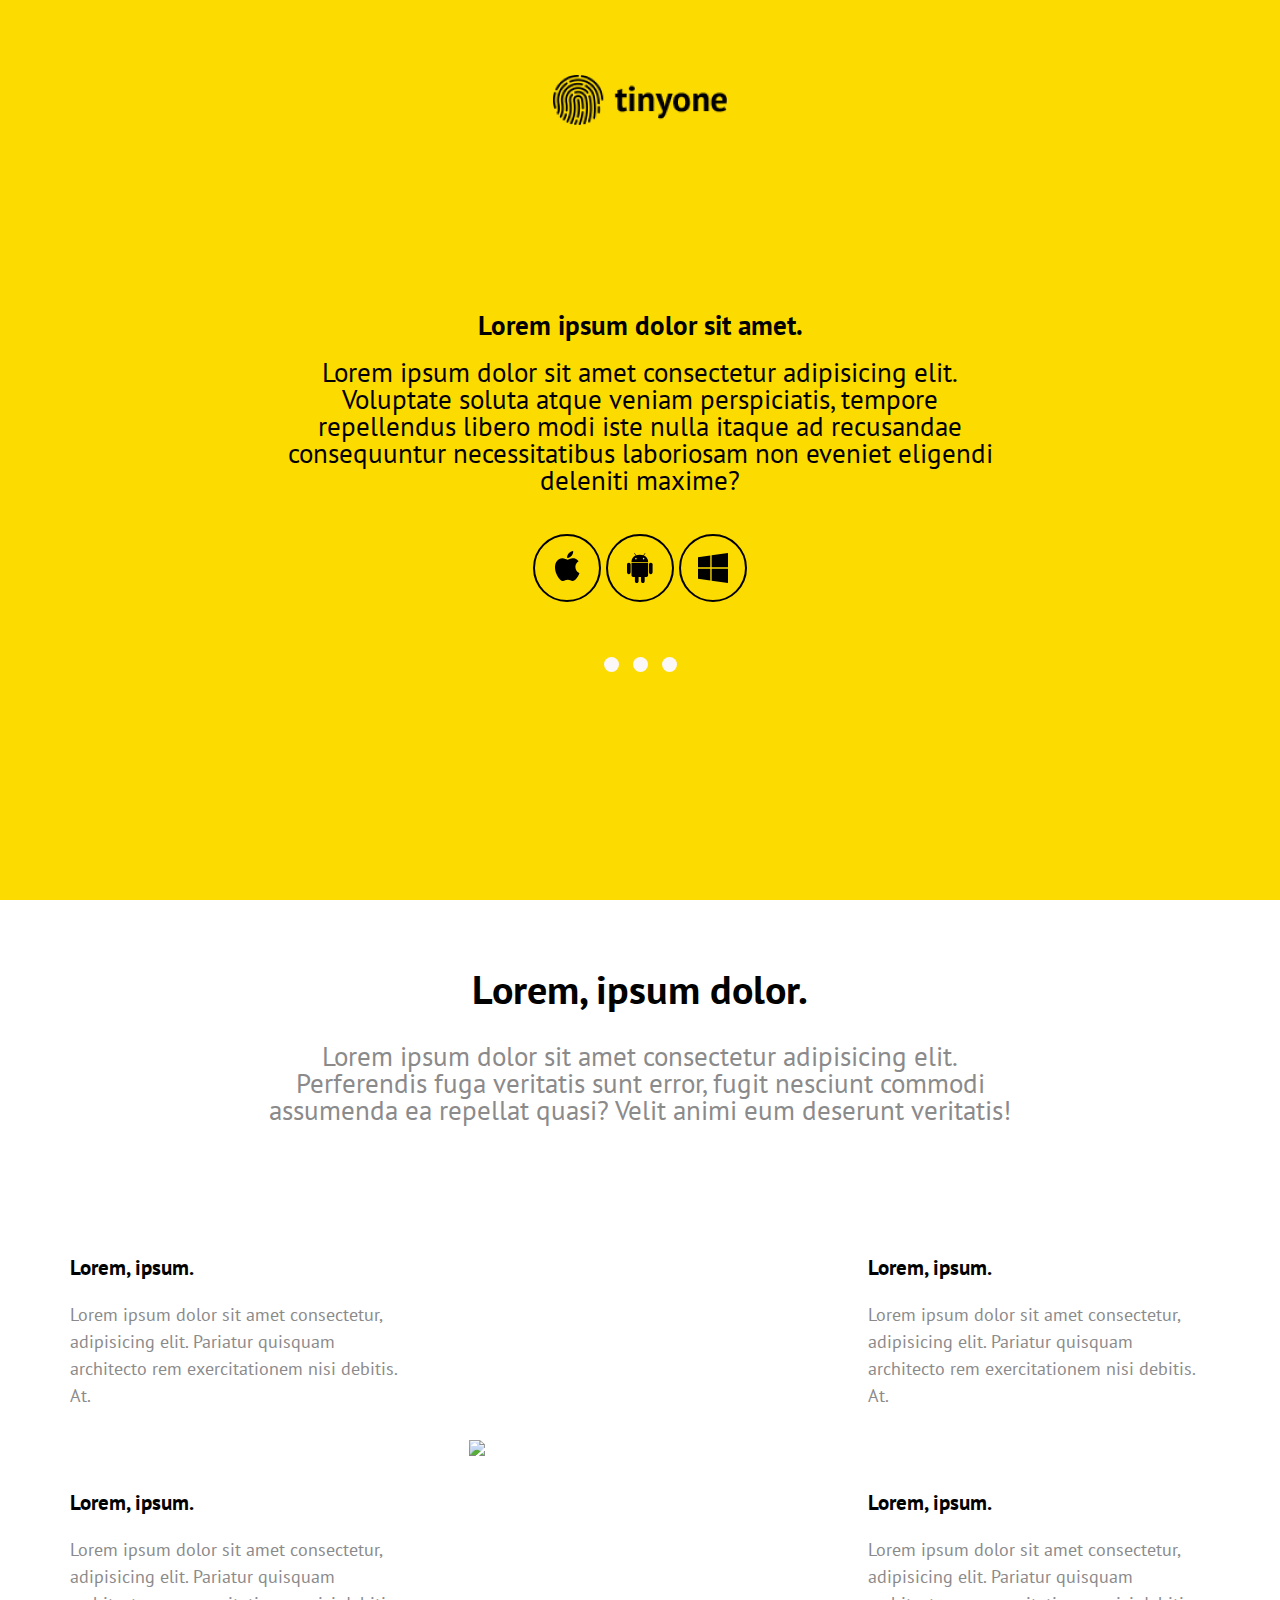
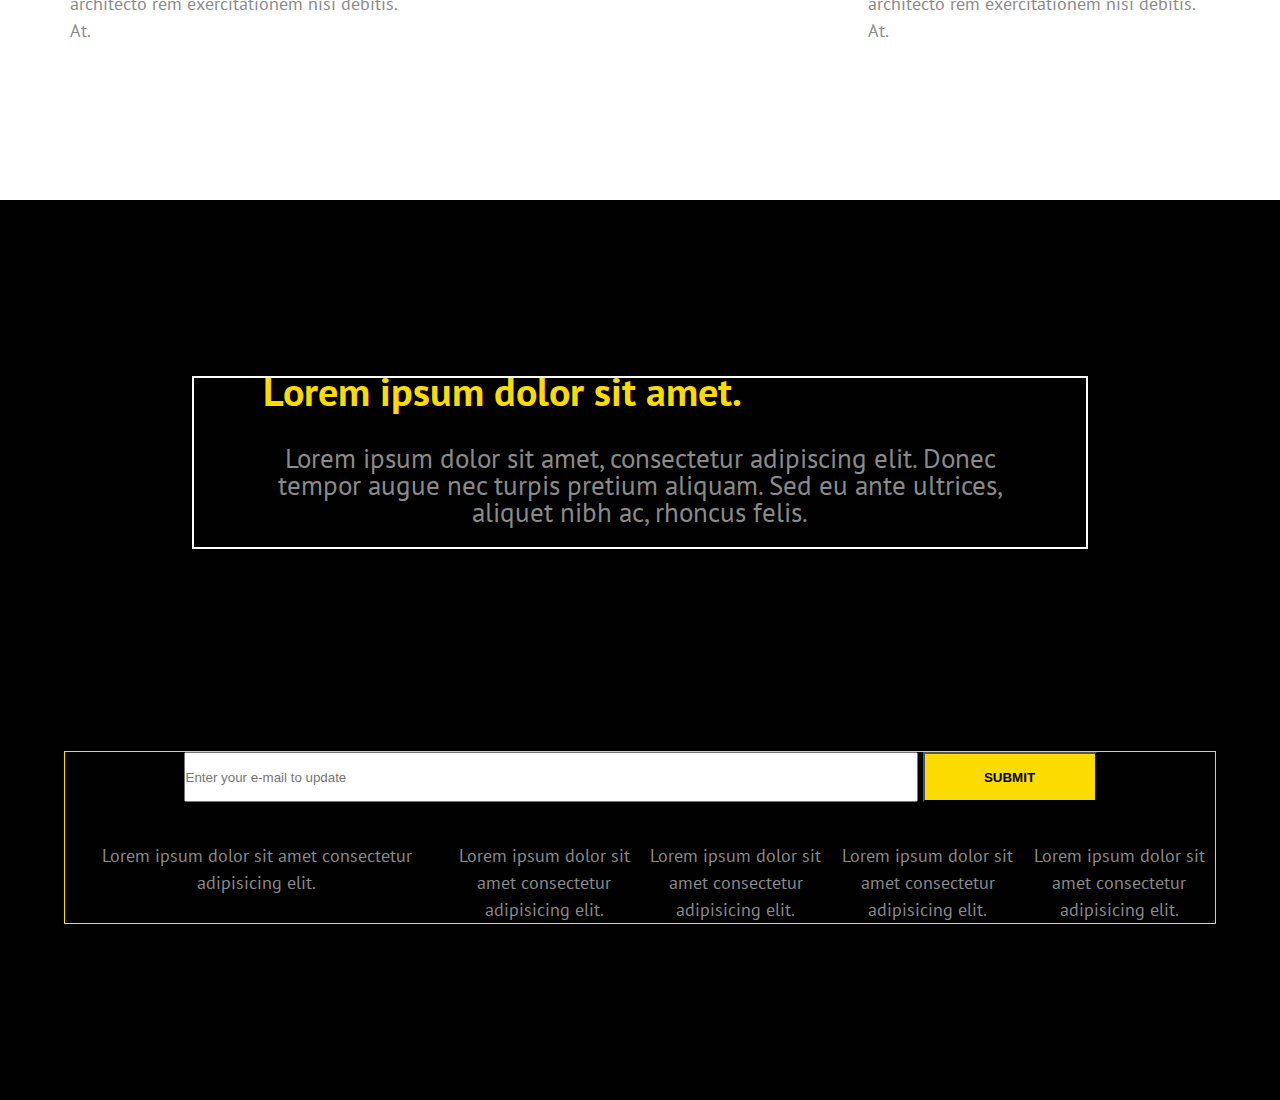
==== commit 7ea9961d: "30071736" ====
--- a/index.html
+++ b/index.html
@@ -33,8 +33,9 @@
     <section class="slider">
         <div class="container">
             <div class="slider__item">
-                <h2>Lorem ipsum dolor sit amet.</h2>
-                <p>Lorem ipsum dolor sit amet consectetur adipisicing elit. Voluptate soluta atque veniam perspiciatis,
+                <h1>Lorem ipsum dolor sit amet.</h1>
+                <p class="container_description">Lorem ipsum dolor sit amet consectetur adipisicing elit. Voluptate
+                    soluta atque veniam perspiciatis,
                     tempore repellendus libero modi iste nulla itaque ad recusandae consequuntur necessitatibus
                     laboriosam non eveniet eligendi deleniti maxime?
                 </p>
@@ -53,45 +54,42 @@
         </div>
     </section>
     <section class="content">
-        <div class="content__container">
-            <h2>Lorem ipsum dolor sit amet.</h2>
-            <p>Lorem ipsum dolor sit amet, consectetur adipiscing elit. Donec tempor augue nec turpis pretium aliquam.
-                Sed eu ante ultrices, aliquet nibh ac, rhoncus felis.
-            </p>
-        </div>
+
         <div class="container">
 
-            <div class="content__container__under">
-                <div class="content__container__under1">
-                    <h2>consectetur adipiscing</h2>
-                    <p>Lorem ipsum dolor sit amet consectetur.Lorem ipsum dolor sit amet consectetur adipisicing
-                    </p>
-                    <h2>consectetur adipiscing</h2>
-                    <p>Lorem ipsum dolor sit amet consectetur adipisicing elit. Voluptate soluta atque veniam
-                    </p>
-                </div>
-
-                <img class="content__container__under2" src="/images/tablet.svg">
-
-                <div class="content__container__under3">
-                    <h2>consectetur adipiscing</h2>
-                    <p>Lorem ipsum dolor sit amet consectetur adipisicing elit. Voluptate soluta atque veniam
-                    </p>
-                    <h2>consectetur adipiscing</h2>
-                    <p>Lorem ipsum dolor sit amet consectetur adipisicing elit. Voluptate soluta atque veniam
-                    </p>
+            <div class="content_title">
+                <h2>Lorem, ipsum dolor.</h2>
+                <P class="container_description">Lorem ipsum dolor sit amet consectetur adipisicing elit. Perferendis
+                    fuga veritatis sunt error, fugit
+                    nesciunt commodi assumenda ea repellat quasi? Velit animi eum deserunt veritatis!</P>
+            </div>
+            <div class="content_under">
+                <div class="content_item">
+                    <h3>Lorem, ipsum.</h3>
+                    <p>Lorem ipsum dolor sit amet consectetur, adipisicing elit. Pariatur quisquam architecto rem
+                        exercitationem nisi debitis. At.</p>
+                        <div class="content_item">  <h3>Lorem, ipsum.</h3>
+                    <p>Lorem ipsum dolor sit amet consectetur, adipisicing elit. Pariatur quisquam architecto rem
+                        exercitationem nisi debitis. At.</p></div>
                 </div>
             </div>
-
+            <div class="content_under"><img src="images/tablet.svg"></div>
+            <div class="content_under">
+                <div class="content_item"><h3>Lorem, ipsum.</h3>
+                <p>Lorem ipsum dolor sit amet consectetur, adipisicing elit. Pariatur quisquam architecto rem
+                    exercitationem nisi debitis. At.</p>
+                </div>
+                <div class="content_item"> <h3>Lorem, ipsum.</h3>
+                  <p>Lorem ipsum dolor sit amet consectetur, adipisicing elit. Pariatur quisquam architecto rem exercitationem nisi debitis. At.</p></div>
+            </div>
         </div>
-
         </div>
-
     </section>
     <section class="footer">
         <div class="footer__container">
             <h2>Lorem ipsum dolor sit amet.</h2>
-            <p>Lorem ipsum dolor sit amet, consectetur adipiscing elit. Donec tempor augue nec turpis pretium aliquam.
+            <p class="container_description">Lorem ipsum dolor sit amet, consectetur adipiscing elit. Donec tempor augue
+                nec turpis pretium aliquam.
                 Sed eu ante ultrices, aliquet nibh ac, rhoncus felis.
             </p>
         </div>
--- a/style.css
+++ b/style.css
@@ -39,6 +39,41 @@
     display: flex;
 }
 
+.content>.container 
+{
+    flex-wrap: wrap;
+    justify-content: space-between;
+}
+@media screen and (max-width:786px)
+{
+    .content .container
+    {
+    flex-direction:column ;
+    }
+}
+
+.content_title {
+    flex-basis: 100%;
+    text-align: center;
+    margin-bottom: 50px;
+}
+
+.content_under {
+    flex-basis: 30%;
+}
+
+.container_description {
+    width: 100%;
+    max-width: 754px;
+    font-weight: 400;
+    font-size: 27px;
+    line-height: 1, 5em;
+    margin: 0 auto;
+    text-align: center;
+}
+
+
+
 .slider,
 .content,
 .footer {
@@ -84,22 +119,21 @@
     justify-content: flex-end;
 }
 
-h2,
-p {
+h1
+ {
     margin: 0 auto 20px;
     font-size: 27px;
-    text-align: center;
-
-
 }
 
 h2 {
+    width: 100%;
+    max-width: 754px;
     margin: 0 auto 40px;
     font-size: 40px;
     color: var(--variable-black);
 }
 
-.content__container,
+
 .footer__container p {
     width: 754px;
     height: 102px;
@@ -110,8 +144,8 @@
 
 }
 
-.slider,
-.content__container p {
+.slider
+ {
     color: var(--variable-black);
 }
 
@@ -120,6 +154,7 @@
     flex-direction: column;
     justify-content: center;
     align-items: center;
+    padding-top: 150px;
 
 }
 
@@ -151,84 +186,60 @@
 
 }
 
-.content {
-    display: flex;
+.content>.container {
     flex-wrap: wrap;
-    flex-basis: 100%;
-    justify-content: center;
-}
-
-.content p , .footer_finish
-{
-    font-size: 18px;
-    margin: 20px auto 80px;
-    line-height: 1em;
-
-}
+    justify-content: space-between;
+    align-items: center;
+}
+
+
 
 .content h2,
-.content__container p {
+    {
     font-size: 27px;
 }
 
-.content__container {
-
-    /* border: #76eff3 solid 5px; */
-    flex-basis: 60%;
-    justify-content: center;
-    flex-wrap: nowrap;
-
-}
-
-.content__container__under {
-    display: flex;
-    justify-content: center;
-
-}
-
-.content__container__under1,
-.content__container__under2,
-.content__container__under3 {
-
-    flex-basis: 30%;
-    /* border: #e6a9b3 solid 5px; */
-    flex-wrap: nowrap;
-    align-content: space-between;
-}
-
-.container p {
-    font-size: 18px;
-}
-.content__container p
- 
-{
-    color: var(--variable-black);
-}
-
-
- .footer
-  {
+
+
+.content_under img {
+    width: 100%;
+}
+
+.content_item
+{
+    margin: 80px 0;
+}
+
+.content_item h3
+{
+    margin-bottom: 20px;
+    color: var(--variable-black);
+}
+
+
+.footer {
     background-color: var(--variable-black);
     display: flex;
     flex-wrap: wrap;
-     justify-content: center; 
+    justify-content: center;
 }
 
 
 .footer__container h2 {
     color: var(--variable-yellow);
-   
-    
-}
-.footer__container{
-border:white solid 2px;
-flex-basis: 70%;
-justify-content: center;
-}
-
- .footer_forms {
+
+
+}
+
+.footer__container {
+    border: white solid 2px;
+    flex-basis: 70%;
+    justify-content: center;
+}
+
+.footer_forms {
     flex-basis: 90%;
-} 
+}
 
 ul {
 
@@ -240,17 +251,16 @@
 }
 
 li {
-    flex-grow: 2;
     flex-basis: 20%;
     list-style: none;
 }
 
- /* .first,
-.two {
-    flex-grow: 2;
-    /* border: #b6f094 solid 5px; 
-}  */
-
+.first
+{
+    flex-basis: 40%;
+}
+
+  
 
 
 
@@ -258,16 +268,18 @@
 .footer_forms {
 
     margin: 0 auto;
- border: #fcdb00 solid 1px; 
-    text-align: center;
-
- }  
- 
+    border: #fcdb00 solid 1px;
+    text-align: center;
+
+}
+
 
 button {
     background-color: var(--variable-yellow);
     width: 174px;
     height: 50px;
+    text-transform: uppercase;
+    font-weight: 700;
 }
 
 input {
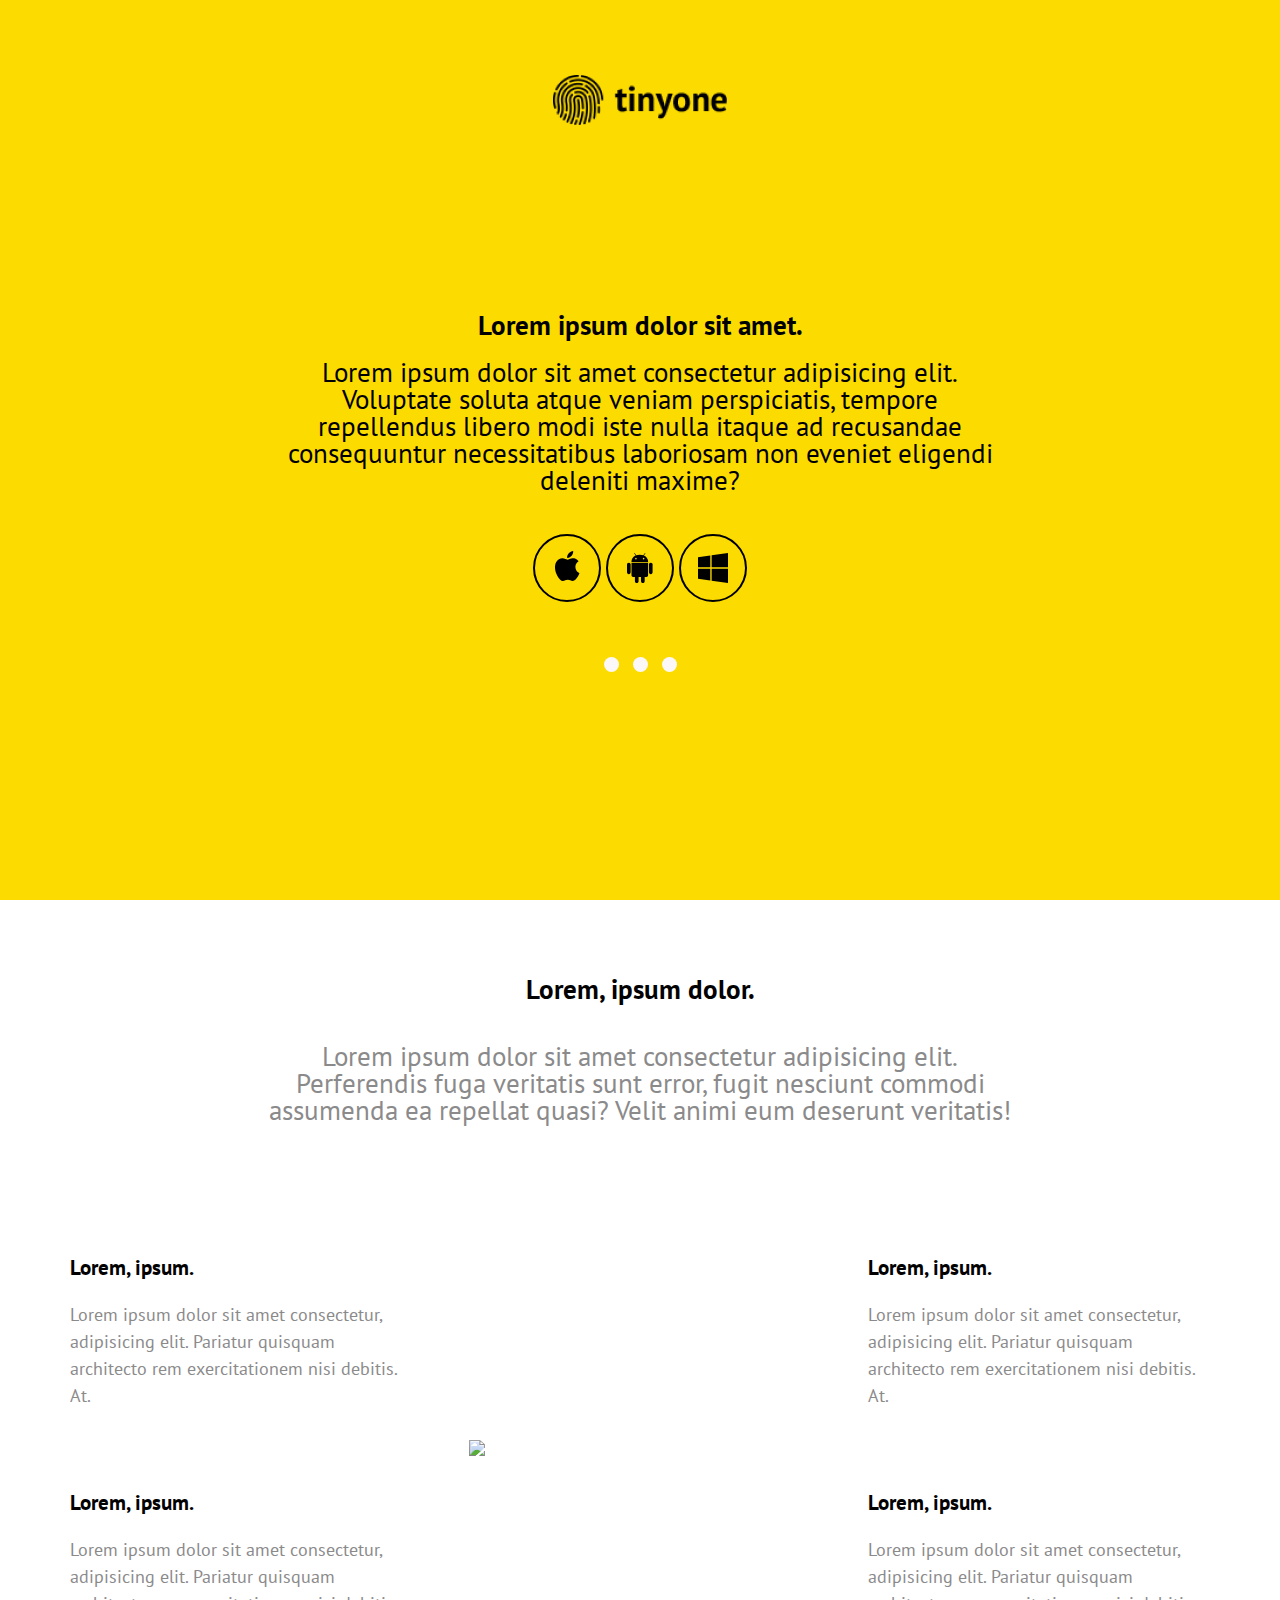
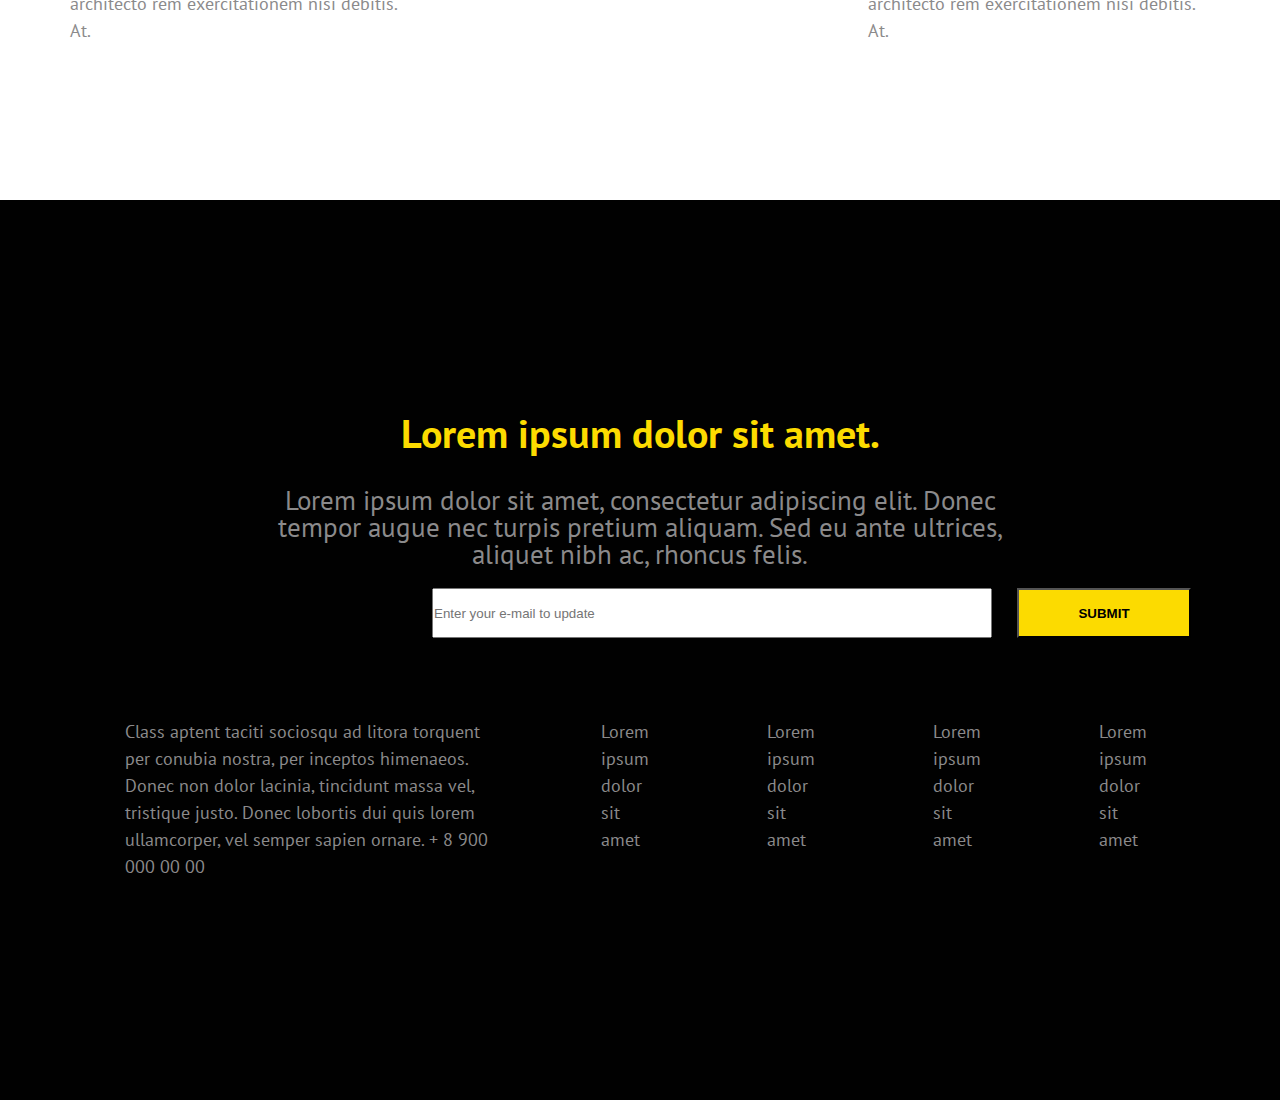
==== commit aa03ee95: "0808" ====
--- a/index.html
+++ b/index.html
@@ -68,43 +68,57 @@
                     <h3>Lorem, ipsum.</h3>
                     <p>Lorem ipsum dolor sit amet consectetur, adipisicing elit. Pariatur quisquam architecto rem
                         exercitationem nisi debitis. At.</p>
-                        <div class="content_item">  <h3>Lorem, ipsum.</h3>
-                    <p>Lorem ipsum dolor sit amet consectetur, adipisicing elit. Pariatur quisquam architecto rem
-                        exercitationem nisi debitis. At.</p></div>
+                    <div class="content_item">
+                        <h3>Lorem, ipsum.</h3>
+                        <p>Lorem ipsum dolor sit amet consectetur, adipisicing elit. Pariatur quisquam architecto rem
+                            exercitationem nisi debitis. At.</p>
+                    </div>
                 </div>
             </div>
             <div class="content_under"><img src="images/tablet.svg"></div>
             <div class="content_under">
-                <div class="content_item"><h3>Lorem, ipsum.</h3>
-                <p>Lorem ipsum dolor sit amet consectetur, adipisicing elit. Pariatur quisquam architecto rem
-                    exercitationem nisi debitis. At.</p>
+                <div class="content_item">
+                    <h3>Lorem, ipsum.</h3>
+                    <p>Lorem ipsum dolor sit amet consectetur, adipisicing elit. Pariatur quisquam architecto rem
+                        exercitationem nisi debitis. At.</p>
                 </div>
-                <div class="content_item"> <h3>Lorem, ipsum.</h3>
-                  <p>Lorem ipsum dolor sit amet consectetur, adipisicing elit. Pariatur quisquam architecto rem exercitationem nisi debitis. At.</p></div>
+                <div class="content_item">
+                    <h3>Lorem, ipsum.</h3>
+                    <p>Lorem ipsum dolor sit amet consectetur, adipisicing elit. Pariatur quisquam architecto rem
+                        exercitationem nisi debitis. At.</p>
+                </div>
             </div>
         </div>
         </div>
     </section>
     <section class="footer">
-        <div class="footer__container">
-            <h2>Lorem ipsum dolor sit amet.</h2>
-            <p class="container_description">Lorem ipsum dolor sit amet, consectetur adipiscing elit. Donec tempor augue
-                nec turpis pretium aliquam.
-                Sed eu ante ultrices, aliquet nibh ac, rhoncus felis.
-            </p>
-        </div>
-        <div class="footer_forms">
-            <form>
-                <input type="email" minlength="3" placeholder="Enter your e-mail to update">
-                <button type="submit"> submit</button>
-            </form>
-            <ul class="footer_finish">
-                <li class="first">Lorem ipsum dolor sit amet consectetur adipisicing elit.</li>
-                <Li class="two">Lorem ipsum dolor sit amet consectetur adipisicing elit.</li>
-                <Li>Lorem ipsum dolor sit amet consectetur adipisicing elit.</li>
-                <Li>Lorem ipsum dolor sit amet consectetur adipisicing elit.</li>
-                <Li>Lorem ipsum dolor sit amet consectetur adipisicing elit.</li>
-            </ul>
+        <div class="container">
+            <div class="container_description">
+                <h2>Lorem ipsum dolor sit amet.</h2>
+                <p>Lorem ipsum dolor sit amet, consectetur adipiscing elit. Donec tempor augue nec turpis pretium
+                    aliquam. Sed eu ante ultrices, aliquet nibh ac, rhoncus felis. </p>
+                </p>
+            </div>
+            <div class="footer_forms">
+                <form>
+                    <input type="email" minlength="3" placeholder="Enter your e-mail to update">
+                    <button type="submit"> submit</button>
+                </form>
+            </div>
+            <div class="footer_finish">
+                <ul>
+                    <li class="first">Class aptent taciti sociosqu ad litora torquent per conubia nostra, per
+                        inceptos himenaeos. Donec non dolor lacinia, tincidunt massa vel, tristique justo. Donec
+                        lobortis dui
+                        quis lorem ullamcorper, vel semper sapien ornare. + 8 900 000 00 00
+                    </li>
+                    <Li>Lorem ipsum dolor sit amet </li>
+                    <Li>Lorem ipsum dolor sit amet </li>
+                    <Li>Lorem ipsum dolor sit amet </li>
+                    <Li>Lorem ipsum dolor sit amet </li>
+                </ul>
+            </div>
+
     </section>
 </body>
 
--- a/style.css
+++ b/style.css
@@ -39,16 +39,14 @@
     display: flex;
 }
 
-.content>.container 
-{
+.content>.container {
     flex-wrap: wrap;
     justify-content: space-between;
 }
-@media screen and (max-width:786px)
-{
-    .content .container
-    {
-    flex-direction:column ;
+
+@media screen and (max-width:786px) {
+    .content .container {
+        flex-direction: column;
     }
 }
 
@@ -67,8 +65,7 @@
     max-width: 754px;
     font-weight: 400;
     font-size: 27px;
-    line-height: 1, 5em;
-    margin: 0 auto;
+        margin: 0 auto;
     text-align: center;
 }
 
@@ -119,8 +116,7 @@
     justify-content: flex-end;
 }
 
-h1
- {
+h1 {
     margin: 0 auto 20px;
     font-size: 27px;
 }
@@ -134,18 +130,13 @@
 }
 
 
-.footer__container p {
-    width: 754px;
-    height: 102px;
+
+.slider{
+    background-color: var(--variable-yellow);
+
 }
 
 .slider {
-    background-color: var(--variable-yellow);
-
-}
-
-.slider
- {
     color: var(--variable-black);
 }
 
@@ -183,8 +174,13 @@
     list-style: none;
     position: absolute;
     bottom: 75px;
-
-}
+    }
+    .slider_navigation_items:hover
+    {
+        background-color: var(--variable-yellow);
+       
+    }
+    /* 2я часть */
 
 .content>.container {
     flex-wrap: wrap;
@@ -192,88 +188,54 @@
     align-items: center;
 }
 
-
-
-.content h2,
-    {
+.content h2 {
     font-size: 27px;
 }
-
-
 
 .content_under img {
     width: 100%;
 }
 
-.content_item
-{
+.content_item {
     margin: 80px 0;
 }
 
-.content_item h3
-{
+.content_item h3 {
     margin-bottom: 20px;
     color: var(--variable-black);
 }
 
-
-.footer {
+/* 3 я секция */
+.footer
+{
     background-color: var(--variable-black);
-    display: flex;
-    flex-wrap: wrap;
-    justify-content: center;
-}
-
-
-.footer__container h2 {
+}
+
+    .footer>.container {
+        flex-wrap: wrap;
+        justify-content: space-between;
+        align-items: center;
+    }
+
+    
+
+
+.container_description
+{
+   
+}
+
+.footer h2
+{
     color: var(--variable-yellow);
-
-
-}
-
-.footer__container {
-    border: white solid 2px;
-    flex-basis: 70%;
-    justify-content: center;
-}
-
-.footer_forms {
-    flex-basis: 90%;
-}
-
-ul {
-
-    /* border: #b6f094 solid 5px; */
-    display: flex;
-    flex-basis: 90%;
-    flex-wrap: nowrap;
-
-}
-
-li {
-    flex-basis: 20%;
-    list-style: none;
-}
-
-.first
-{
-    flex-basis: 40%;
-}
-
-  
-
-
-
-
-.footer_forms {
-
-    margin: 0 auto;
-    border: #fcdb00 solid 1px;
-    text-align: center;
-
-}
-
-
+    
+}
+
+.footer_forms
+{
+    margin: 20px auto 40px 
+   
+}
 button {
     background-color: var(--variable-yellow);
     width: 174px;
@@ -283,7 +245,33 @@
 }
 
 input {
-    width: 734px;
+    width: 560px;
     height: 50px;
-    margin: 0 auto 40px;
-}+    margin: 0 20px  40px 343px ; 
+    
+   
+
+}
+ul
+{
+    display: flex;
+    justify-content:space-around;
+    flex-wrap: NOwrap;
+   
+}
+
+.footer_finish li
+{
+    list-style-type: none;
+    flex-basis: 5%;
+    
+}
+
+
+
+.first 
+{
+    flex-basis:367px !important;
+   
+    
+}
